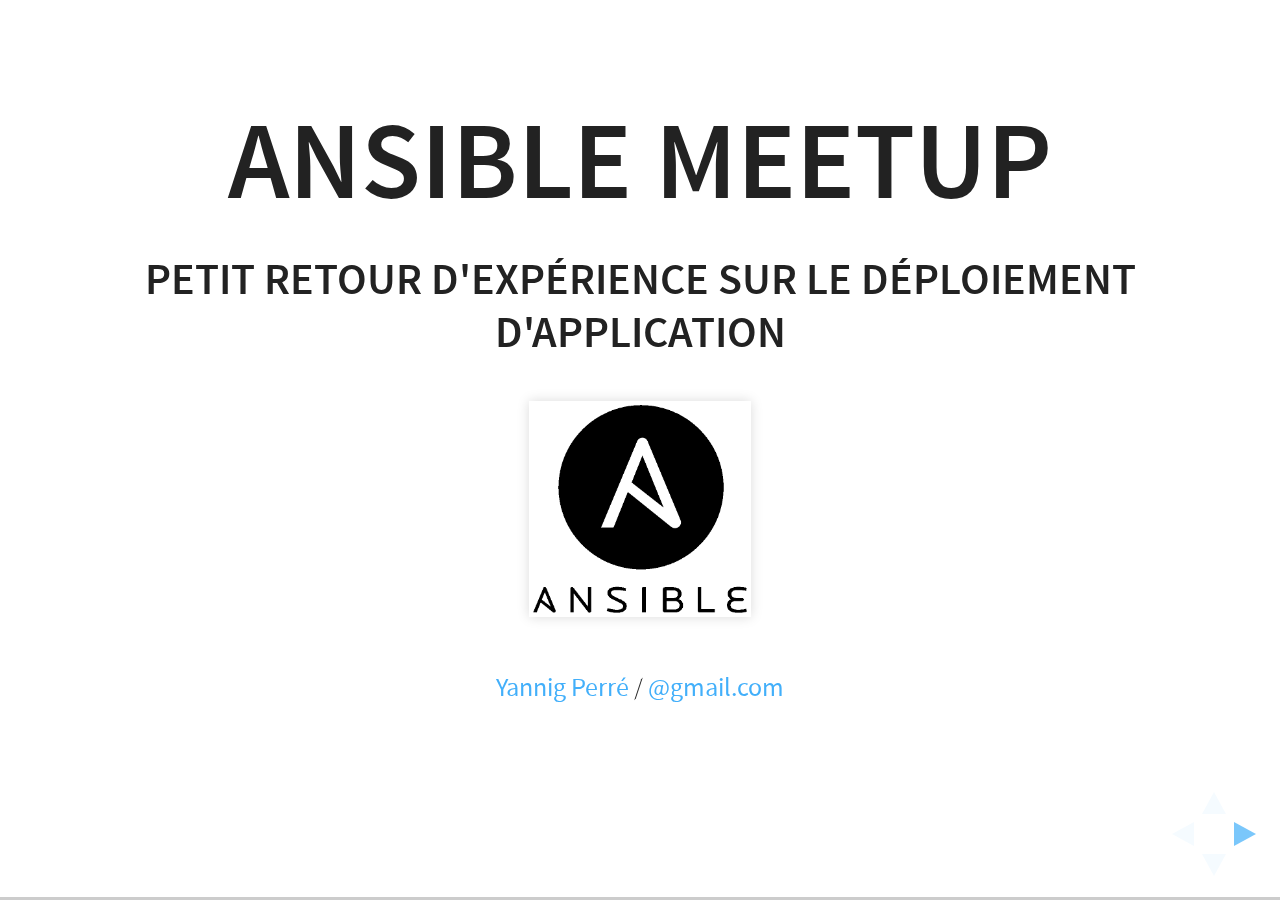
==== ansible-meetup-paris/index.html @ d23531e5 "Initial commit." ====
<!doctype html>
<html lang="en">

	<head>
		<meta charset="utf-8">

		<title>reveal.js - The HTML Presentation Framework</title>

		<meta name="description" content="A framework for easily creating beautiful presentations using HTML">
		<meta name="author" content="Hakim El Hattab">

		<meta name="apple-mobile-web-app-capable" content="yes" />
		<meta name="apple-mobile-web-app-status-bar-style" content="black-translucent" />

		<meta name="viewport" content="width=device-width, initial-scale=1.0, maximum-scale=1.0, user-scalable=no, minimal-ui">

		<link rel="stylesheet" href="css/reveal.css">
		<link rel="stylesheet" href="css/theme/black.css" id="theme">

		<!-- Code syntax highlighting -->
		<link rel="stylesheet" href="lib/css/zenburn.css">

		<!-- Printing and PDF exports -->
		<script>
			var link = document.createElement( 'link' );
			link.rel = 'stylesheet';
			link.type = 'text/css';
			link.href = window.location.search.match( /print-pdf/gi ) ? 'css/print/pdf.css' : 'css/print/paper.css';
			document.getElementsByTagName( 'head' )[0].appendChild( link );
		</script>

		<!--[if lt IE 9]>
		<script src="lib/js/html5shiv.js"></script>
		<![endif]-->
	</head>

	<body>

		<div class="reveal">

			<!-- Any section element inside of this container is displayed as a slide -->
			<div class="slides">
				<section data-background="#ffffff">
					<h1>Ansible Meetup</h1>
					<h4>Petit retour d'expérience sur le déploiement d'application</h4>
					<img src="images/logo_ansible.png" height="180" />
					<p>
						<small><a href="http://lesaventuresdeyannigdanslemondeit.blogspot.fr/">Yannig Perré</a> / <a href="https://twitter.com/YannigPerre">@gmail.com</a></small>
					</p>
				</section>

				<section>
					<h2>A propos de l'auteur</h2>
					<ul>
					<li>Administrateur système et Java</li>
					<li>Architecte applicatif/système</li>
					<li>Outils d’industrialisation :</li>
					<ul>
						<li>Template Wiki</li>
						<li>Scripts over SSH</li>
						<li>Maintenance usine à gaz over SSH</li>
					</ul>
						<li>Puppet et Ansible il y a quelques temps</li>
					</ul>
				</section>

				<section data-background="#dddddd">
					<h2>A propos de notre application</h2>
					<ul>
						<li>Serveur d'application Java - 3 tiers</li>
							<ul>
								<li>Répartition de charge et éléments statiques sur Apache</li>
								<li>Présentation à base de JSP</li>
								<li>Couche métier</li>
								<li>Stockage base Oracle</li>
							</ul>
						<li>Serveur de base de données Oracle</li>
						<li>Apache</li>
						<li>Divers (Streamserve, Batchs Java)</li>
					</ul>
				</section>
				
				<section>
					<h2>Méthodologie de déploiement</h2>
					<h4>Globalement à la main ...</h4>
					<ul>
						<li>Scripts d'installation :</li>
							<ul>
								<li>Domaine WebLogic</li>
								<li>Serveur Oracle</li>
								<li>Serveur Apache</li>
							</ul>
						<li>Document d'installation :</li>
							<ul>
								<li>Par composant (Apache, WebLogic, etc.)</li>
								<li>Description enchaînement des installations (Oracle puis WebLogic puis Apache)</li>
								<li>Configuration du logiciel (Ajout de certificat, modification utilisateur etc.)</li>
							</ul>
						</ul>
					</ul>
				</section>

				<section data-background="#4d7e65" data-background-transition="zoom">
					<h2>Globalement ...</h2>
					<ul>
						<li>Scripts différents d'un socle à un autre</li>
						<li>Beaucoup de copier-coller</li>
						<li>Pas de réentrance</li>
						<li>Et je ne parle pas du reste</li>
					</ul>
					<aside class="notes">
						Ne pas oublier de parler du gestionnaire de code source ainsi que du merveilleux partage windows.
					</aside>
				</section>

				<section>
					<h2>La reprise de tout ceci</h2>
					<ul>
						<li>La partie simple : passer sous SVN</li>
						<li>La partie un peu moins simple : l'industrialisation</li>
						<li>Dans un premier temps sous Puppet</li>
						<li>Suite à une présentation interne, étude Ansible vs Puppet</li>
					</ul>
					<aside class="notes">
						Globalement portage procédures existantes et suite à une présentation en interne, étude d'Ansible.<br/>
						Pourquoi Puppet ?
					</aside>
				</section>

				<section data-transition="slide" data-background="#b5533c" data-background-transition="zoom">
					<h2>Un mot sur Puppet</h2>
					<ul>
						<li>POC il y a quelques années pour un gros client</li>
						<li>Pros</li>
							<ul>
								<li>Très rapide !</li>
								<li>Magique ! (quand c'est au point ...)</li>
								<li>A la limite du rêve éveillé par rapport à l'existant</li>
							</ul>
						<li>Cons</li>
							<ul>
								<li>Installation de l'infra Puppet</li>
								<li>Déploiement des agents</li>
								<li>Déploiement à la demande = nouvel agent</li>
								<li>Des descriptions mais pas d'enchaînement</li>
							</ul>
					</ul>
					<aside class="notes">
						Contexte : Usine à gaz à base de SSH<br/>
						Infra puppet = master, dashboard, db, postgres, RAILS etc.<br/>
						Agent à la demande = mcollective
					</aside>
				</section>

				<section data-transition="slide" data-background="#b5533c" data-background-transition="zoom">
					<h2>Petite étude Ansible vs Puppet</h2>
					<ul>
						<li>Avantages de Puppet :</li>
							<ul>
								<li>Couverture très grande</li>
								<li>Langage super intéressant (descriptif)</li>
								<li>Exécution très rapide</li>
							</ul>
						<li>Avantages d'Ansible :</li>
							<ul>
								<li>Langage moins expressif mais beaucoup plus simple !</li>
								<li>Pas d'agent, pas d'infra</li>
								<li>Notion d'enchaînement très naturelle</li>
								<li>Sert pour n'importe quel type d'opération</li>
							</ul>
					</ul>
					<aside class="notes">
						Cette étude a été réalisé suite à une démonstration en interne
					</aside>
				</section>

				<section data-transition="slide" data-background="#b5533c" data-background-transition="zoom">
					<h2>Ansible vs Puppet, pour résumer :</h2>
					<ul>
						<li>Puppet a comme point fort :</li>
							<ul>
								<li>La gestion de l'infra/socle</li>
								<li>Il reste plus rapide</li>
							</ul>
						<li>Ansible pour ça part :
							<ul>
								<li>Beaucoup plus simple à déployer</li>
								<li>Notion d'enchaînement !</li>
								<li>Utilisable pour n'importe quoi :</li>
									<ul>
										<li>Déploiement d'applications</li>
										<li>Gestes d'exploitation</li>
									</ul>
							</ul>
					</ul>
					<aside class="notes">
						Plus rapide dans le cas d'un catalogue non modifié<br/>
						Plus simple à déployer : merci à Puppet pour sa couche SSL (certificat clients, serveurs)<br/>
						Export, import de base, calcul de stats
					</aside>
				</section>

				<section data-background="white">
					<h2>Architecture logiciel</h2>
					<img src="images/infra_globale.png" />
				</section>

				<section>
					<h2>Utilisation de Jenkins</h2>
					<ul>
						<li>Planification de job</li>
							<ul>
								<li>Opération sur les bases de données</li>
								<li>Calcul de stats Oracle</li>
							</ul>
						<li>Construction des packages</li>
						<li>Préparation livraisons</li>
						<li>Lancement intéractif</li>
							<ul>
								<li>Limite les bétises</li>
								<li>Permet de contrôler les accès</li>
								<li>Garde une trace des opérations</li>
							</ul>
					</ul>
				</section>

				<section>
					<h2>SVN pour garder une trace des changements</h2>
					<ul>
						<li>Jenkins récupére automatiquement le contenu du SVN</li>
						<li>Ansible est ensuite lancé avec cette copie</li>
					</ul>
				</section>

				<section>
					<h2>Travaux en cours</h2>
					<ul>
						<li>Utilisé pour nos déploiements chez un client</li>
						<li>Formation en cours d'une équipe en charge installation</li>
							<ul>
								<li>Gestes d'exploitation BDD</li>
								<li>MAJ plateforme Java</li>
								<li>Déploiement application</li>
							</ul>
						<li>Surveillance technique/applicative avec Naemon</li>
						<li>Mail de mise à disponibilité</li>
						<li>Tests fonctionnels</li>
					</ul>
				</section>

				<section>
					<h2>En attente d'Ansible v2</h2>
					<ul>
						<li>Quelques bugs qui trainent</li>
						<li>Ajout des blocks try/catch</li>
					</ul>
					<aside class="notes">
						Notamment le delegate_to en v1.9.
					</aside>
				</section>

			</div>

		</div>

		<script src="lib/js/head.min.js"></script>
		<script src="js/reveal.js"></script>

		<script>

			// Full list of configuration options available at:
			// https://github.com/hakimel/reveal.js#configuration
			Reveal.initialize({
				controls: true,
				progress: true,
				history: true,
				center: true,

				transition: 'convex', // none/fade/slide/convex/concave/zoom

				// Optional reveal.js plugins
				dependencies: [
					{ src: 'lib/js/classList.js', condition: function() { return !document.body.classList; } },
					{ src: 'plugin/markdown/marked.js', condition: function() { return !!document.querySelector( '[data-markdown]' ); } },
					{ src: 'plugin/markdown/markdown.js', condition: function() { return !!document.querySelector( '[data-markdown]' ); } },
					{ src: 'plugin/highlight/highlight.js', async: true, condition: function() { return !!document.querySelector( 'pre code' ); }, callback: function() { hljs.initHighlightingOnLoad(); } },
					{ src: 'plugin/zoom-js/zoom.js', async: true },
					{ src: 'plugin/notes/notes.js', async: true }
				]
			});

		</script>

	</body>
</html>
---- ansible-meetup-paris/css/reveal.css ----
/*!
 * reveal.js
 * http://lab.hakim.se/reveal-js
 * MIT licensed
 *
 * Copyright (C) 2015 Hakim El Hattab, http://hakim.se
 */
/*********************************************
 * RESET STYLES
 *********************************************/
html, body, .reveal div, .reveal span, .reveal applet, .reveal object, .reveal iframe, .reveal h1, .reveal h2, .reveal h3, .reveal h4, .reveal h5, .reveal h6, .reveal p, .reveal blockquote, .reveal pre, .reveal a, .reveal abbr, .reveal acronym, .reveal address, .reveal big, .reveal cite, .reveal code, .reveal del, .reveal dfn, .reveal em, .reveal img, .reveal ins, .reveal kbd, .reveal q, .reveal s, .reveal samp, .reveal small, .reveal strike, .reveal strong, .reveal sub, .reveal sup, .reveal tt, .reveal var, .reveal b, .reveal u, .reveal center, .reveal dl, .reveal dt, .reveal dd, .reveal ol, .reveal ul, .reveal li, .reveal fieldset, .reveal form, .reveal label, .reveal legend, .reveal table, .reveal caption, .reveal tbody, .reveal tfoot, .reveal thead, .reveal tr, .reveal th, .reveal td, .reveal article, .reveal aside, .reveal canvas, .reveal details, .reveal embed, .reveal figure, .reveal figcaption, .reveal footer, .reveal header, .reveal hgroup, .reveal menu, .reveal nav, .reveal output, .reveal ruby, .reveal section, .reveal summary, .reveal time, .reveal mark, .reveal audio, video {
  margin: 0;
  padding: 0;
  border: 0;
  font-size: 100%;
  font: inherit;
  vertical-align: baseline; }

.reveal article, .reveal aside, .reveal details, .reveal figcaption, .reveal figure, .reveal footer, .reveal header, .reveal hgroup, .reveal menu, .reveal nav, .reveal section {
  display: block; }

/*********************************************
 * GLOBAL STYLES
 *********************************************/
html, body {
  width: 100%;
  height: 100%;
  overflow: hidden; }

body {
  position: relative;
  line-height: 1;
  background-color: #fff;
  color: #000; }

/*********************************************
 * VIEW FRAGMENTS
 *********************************************/
.reveal .slides section .fragment {
  opacity: 0;
  visibility: hidden;
  -webkit-transition: all 0.2s ease;
          transition: all 0.2s ease; }
  .reveal .slides section .fragment.visible {
    opacity: 1;
    visibility: visible; }

.reveal .slides section .fragment.grow {
  opacity: 1;
  visibility: visible; }
  .reveal .slides section .fragment.grow.visible {
    -webkit-transform: scale(1.3);
        -ms-transform: scale(1.3);
            transform: scale(1.3); }

.reveal .slides section .fragment.shrink {
  opacity: 1;
  visibility: visible; }
  .reveal .slides section .fragment.shrink.visible {
    -webkit-transform: scale(0.7);
        -ms-transform: scale(0.7);
            transform: scale(0.7); }

.reveal .slides section .fragment.zoom-in {
  -webkit-transform: scale(0.1);
      -ms-transform: scale(0.1);
          transform: scale(0.1); }
  .reveal .slides section .fragment.zoom-in.visible {
    -webkit-transform: none;
        -ms-transform: none;
            transform: none; }

.reveal .slides section .fragment.fade-out {
  opacity: 1;
  visibility: visible; }
  .reveal .slides section .fragment.fade-out.visible {
    opacity: 0;
    visibility: hidden; }

.reveal .slides section .fragment.semi-fade-out {
  opacity: 1;
  visibility: visible; }
  .reveal .slides section .fragment.semi-fade-out.visible {
    opacity: 0.5;
    visibility: visible; }

.reveal .slides section .fragment.strike {
  opacity: 1; }
  .reveal .slides section .fragment.strike.visible {
    text-decoration: line-through; }

.reveal .slides section .fragment.current-visible {
  opacity: 0;
  visibility: hidden; }
  .reveal .slides section .fragment.current-visible.current-fragment {
    opacity: 1;
    visibility: visible; }

.reveal .slides section .fragment.highlight-red, .reveal .slides section .fragment.highlight-current-red, .reveal .slides section .fragment.highlight-green, .reveal .slides section .fragment.highlight-current-green, .reveal .slides section .fragment.highlight-blue, .reveal .slides section .fragment.highlight-current-blue {
  opacity: 1;
  visibility: visible; }

.reveal .slides section .fragment.highlight-red.visible {
  color: #ff2c2d; }

.reveal .slides section .fragment.highlight-green.visible {
  color: #17ff2e; }

.reveal .slides section .fragment.highlight-blue.visible {
  color: #1b91ff; }

.reveal .slides section .fragment.highlight-current-red.current-fragment {
  color: #ff2c2d; }

.reveal .slides section .fragment.highlight-current-green.current-fragment {
  color: #17ff2e; }

.reveal .slides section .fragment.highlight-current-blue.current-fragment {
  color: #1b91ff; }

/*********************************************
 * DEFAULT ELEMENT STYLES
 *********************************************/
/* Fixes issue in Chrome where italic fonts did not appear when printing to PDF */
.reveal:after {
  content: '';
  font-style: italic; }

.reveal iframe {
  z-index: 1; }

/** Prevents layering issues in certain browser/transition combinations */
.reveal a {
  position: relative; }

.reveal .stretch {
  max-width: none;
  max-height: none; }

.reveal pre.stretch code {
  height: 100%;
  max-height: 100%;
  -moz-box-sizing: border-box;
       box-sizing: border-box; }

/*********************************************
 * CONTROLS
 *********************************************/
.reveal .controls {
  display: none;
  position: fixed;
  width: 110px;
  height: 110px;
  z-index: 30;
  right: 10px;
  bottom: 10px;
  -webkit-user-select: none; }

.reveal .controls div {
  position: absolute;
  opacity: 0.05;
  width: 0;
  height: 0;
  border: 12px solid transparent;
  -webkit-transform: scale(0.9999);
      -ms-transform: scale(0.9999);
          transform: scale(0.9999);
  -webkit-transition: all 0.2s ease;
          transition: all 0.2s ease;
  -webkit-tap-highlight-color: rgba(0, 0, 0, 0); }

.reveal .controls div.enabled {
  opacity: 0.7;
  cursor: pointer; }

.reveal .controls div.enabled:active {
  margin-top: 1px; }

.reveal .controls div.navigate-left {
  top: 42px;
  border-right-width: 22px;
  border-right-color: #000; }

.reveal .controls div.navigate-left.fragmented {
  opacity: 0.3; }

.reveal .controls div.navigate-right {
  left: 74px;
  top: 42px;
  border-left-width: 22px;
  border-left-color: #000; }

.reveal .controls div.navigate-right.fragmented {
  opacity: 0.3; }

.reveal .controls div.navigate-up {
  left: 42px;
  border-bottom-width: 22px;
  border-bottom-color: #000; }

.reveal .controls div.navigate-up.fragmented {
  opacity: 0.3; }

.reveal .controls div.navigate-down {
  left: 42px;
  top: 74px;
  border-top-width: 22px;
  border-top-color: #000; }

.reveal .controls div.navigate-down.fragmented {
  opacity: 0.3; }

/*********************************************
 * PROGRESS BAR
 *********************************************/
.reveal .progress {
  position: fixed;
  display: none;
  height: 3px;
  width: 100%;
  bottom: 0;
  left: 0;
  z-index: 10;
  background-color: rgba(0, 0, 0, 0.2); }

.reveal .progress:after {
  content: '';
  display: block;
  position: absolute;
  height: 20px;
  width: 100%;
  top: -20px; }

.reveal .progress span {
  display: block;
  height: 100%;
  width: 0px;
  background-color: #000;
  -webkit-transition: width 800ms cubic-bezier(0.26, 0.86, 0.44, 0.985);
          transition: width 800ms cubic-bezier(0.26, 0.86, 0.44, 0.985); }

/*********************************************
 * SLIDE NUMBER
 *********************************************/
.reveal .slide-number {
  position: fixed;
  display: block;
  right: 15px;
  bottom: 15px;
  opacity: 0.5;
  z-index: 31;
  font-size: 12px; }

/*********************************************
 * SLIDES
 *********************************************/
.reveal {
  position: relative;
  width: 100%;
  height: 100%;
  overflow: hidden;
  -ms-touch-action: none;
      touch-action: none; }

.reveal .slides {
  position: absolute;
  width: 100%;
  height: 100%;
  top: 0;
  right: 0;
  bottom: 0;
  left: 0;
  margin: auto;
  overflow: visible;
  z-index: 1;
  text-align: center;
  -webkit-perspective: 600px;
          perspective: 600px;
  -webkit-perspective-origin: 50% 40%;
          perspective-origin: 50% 40%; }

.reveal .slides > section {
  -ms-perspective: 600px; }

.reveal .slides > section, .reveal .slides > section > section {
  display: none;
  position: absolute;
  width: 100%;
  padding: 20px 0px;
  z-index: 10;
  -webkit-transform-style: preserve-3d;
          transform-style: preserve-3d;
  -webkit-transition: -webkit-transform-origin 800ms cubic-bezier(0.26, 0.86, 0.44, 0.985), -webkit-transform 800ms cubic-bezier(0.26, 0.86, 0.44, 0.985), visibility 800ms cubic-bezier(0.26, 0.86, 0.44, 0.985), opacity 800ms cubic-bezier(0.26, 0.86, 0.44, 0.985);
          transition: -ms-transform-origin 800ms cubic-bezier(0.26, 0.86, 0.44, 0.985), transform 800ms cubic-bezier(0.26, 0.86, 0.44, 0.985), visibility 800ms cubic-bezier(0.26, 0.86, 0.44, 0.985), opacity 800ms cubic-bezier(0.26, 0.86, 0.44, 0.985);
          transition: transform-origin 800ms cubic-bezier(0.26, 0.86, 0.44, 0.985), transform 800ms cubic-bezier(0.26, 0.86, 0.44, 0.985), visibility 800ms cubic-bezier(0.26, 0.86, 0.44, 0.985), opacity 800ms cubic-bezier(0.26, 0.86, 0.44, 0.985); }

/* Global transition speed settings */
.reveal[data-transition-speed="fast"] .slides section {
  -webkit-transition-duration: 400ms;
          transition-duration: 400ms; }

.reveal[data-transition-speed="slow"] .slides section {
  -webkit-transition-duration: 1200ms;
          transition-duration: 1200ms; }

/* Slide-specific transition speed overrides */
.reveal .slides section[data-transition-speed="fast"] {
  -webkit-transition-duration: 400ms;
          transition-duration: 400ms; }

.reveal .slides section[data-transition-speed="slow"] {
  -webkit-transition-duration: 1200ms;
          transition-duration: 1200ms; }

.reveal .slides > section.stack {
  padding-top: 0;
  padding-bottom: 0; }

.reveal .slides > section.present, .reveal .slides > section > section.present {
  display: block;
  z-index: 11;
  opacity: 1; }

.reveal.center, .reveal.center .slides, .reveal.center .slides section {
  min-height: 0 !important; }

/* Don't allow interaction with invisible slides */
.reveal .slides > section.future, .reveal .slides > section > section.future, .reveal .slides > section.past, .reveal .slides > section > section.past {
  pointer-events: none; }

.reveal.overview .slides > section, .reveal.overview .slides > section > section {
  pointer-events: auto; }

.reveal .slides > section.past, .reveal .slides > section.future, .reveal .slides > section > section.past, .reveal .slides > section > section.future {
  opacity: 0; }

/*********************************************
 * Mixins for readability of transitions
 *********************************************/
/*********************************************
 * SLIDE TRANSITION
 * Aliased 'linear' for backwards compatibility
 *********************************************/
.reveal.slide section {
  -webkit-backface-visibility: hidden;
          backface-visibility: hidden; }

.reveal .slides > section[data-transition=slide].past, .reveal .slides > section[data-transition~=slide-out].past, .reveal.slide .slides > section:not([data-transition]).past {
  -webkit-transform: translate(-150%, 0);
      -ms-transform: translate(-150%, 0);
          transform: translate(-150%, 0); }

.reveal .slides > section[data-transition=slide].future, .reveal .slides > section[data-transition~=slide-in].future, .reveal.slide .slides > section:not([data-transition]).future {
  -webkit-transform: translate(150%, 0);
      -ms-transform: translate(150%, 0);
          transform: translate(150%, 0); }

.reveal .slides > section > section[data-transition=slide].past, .reveal .slides > section > section[data-transition~=slide-out].past, .reveal.slide .slides > section > section:not([data-transition]).past {
  -webkit-transform: translate(0, -150%);
      -ms-transform: translate(0, -150%);
          transform: translate(0, -150%); }

.reveal .slides > section > section[data-transition=slide].future, .reveal .slides > section > section[data-transition~=slide-in].future, .reveal.slide .slides > section > section:not([data-transition]).future {
  -webkit-transform: translate(0, 150%);
      -ms-transform: translate(0, 150%);
          transform: translate(0, 150%); }

.reveal.linear section {
  -webkit-backface-visibility: hidden;
          backface-visibility: hidden; }

.reveal .slides > section[data-transition=linear].past, .reveal .slides > section[data-transition~=linear-out].past, .reveal.linear .slides > section:not([data-transition]).past {
  -webkit-transform: translate(-150%, 0);
      -ms-transform: translate(-150%, 0);
          transform: translate(-150%, 0); }

.reveal .slides > section[data-transition=linear].future, .reveal .slides > section[data-transition~=linear-in].future, .reveal.linear .slides > section:not([data-transition]).future {
  -webkit-transform: translate(150%, 0);
      -ms-transform: translate(150%, 0);
          transform: translate(150%, 0); }

.reveal .slides > section > section[data-transition=linear].past, .reveal .slides > section > section[data-transition~=linear-out].past, .reveal.linear .slides > section > section:not([data-transition]).past {
  -webkit-transform: translate(0, -150%);
      -ms-transform: translate(0, -150%);
          transform: translate(0, -150%); }

.reveal .slides > section > section[data-transition=linear].future, .reveal .slides > section > section[data-transition~=linear-in].future, .reveal.linear .slides > section > section:not([data-transition]).future {
  -webkit-transform: translate(0, 150%);
      -ms-transform: translate(0, 150%);
          transform: translate(0, 150%); }

/*********************************************
 * CONVEX TRANSITION
 * Aliased 'default' for backwards compatibility
 *********************************************/
.reveal .slides > section[data-transition=default].past, .reveal .slides > section[data-transition~=default-out].past, .reveal.default .slides > section:not([data-transition]).past {
  -webkit-transform: translate3d(-100%, 0, 0) rotateY(-90deg) translate3d(-100%, 0, 0);
          transform: translate3d(-100%, 0, 0) rotateY(-90deg) translate3d(-100%, 0, 0); }

.reveal .slides > section[data-transition=default].future, .reveal .slides > section[data-transition~=default-in].future, .reveal.default .slides > section:not([data-transition]).future {
  -webkit-transform: translate3d(100%, 0, 0) rotateY(90deg) translate3d(100%, 0, 0);
          transform: translate3d(100%, 0, 0) rotateY(90deg) translate3d(100%, 0, 0); }

.reveal .slides > section > section[data-transition=default].past, .reveal .slides > section > section[data-transition~=default-out].past, .reveal.default .slides > section > section:not([data-transition]).past {
  -webkit-transform: translate3d(0, -300px, 0) rotateX(70deg) translate3d(0, -300px, 0);
          transform: translate3d(0, -300px, 0) rotateX(70deg) translate3d(0, -300px, 0); }

.reveal .slides > section > section[data-transition=default].future, .reveal .slides > section > section[data-transition~=default-in].future, .reveal.default .slides > section > section:not([data-transition]).future {
  -webkit-transform: translate3d(0, 300px, 0) rotateX(-70deg) translate3d(0, 300px, 0);
          transform: translate3d(0, 300px, 0) rotateX(-70deg) translate3d(0, 300px, 0); }

.reveal .slides > section[data-transition=convex].past, .reveal .slides > section[data-transition~=convex-out].past, .reveal.convex .slides > section:not([data-transition]).past {
  -webkit-transform: translate3d(-100%, 0, 0) rotateY(-90deg) translate3d(-100%, 0, 0);
          transform: translate3d(-100%, 0, 0) rotateY(-90deg) translate3d(-100%, 0, 0); }

.reveal .slides > section[data-transition=convex].future, .reveal .slides > section[data-transition~=convex-in].future, .reveal.convex .slides > section:not([data-transition]).future {
  -webkit-transform: translate3d(100%, 0, 0) rotateY(90deg) translate3d(100%, 0, 0);
          transform: translate3d(100%, 0, 0) rotateY(90deg) translate3d(100%, 0, 0); }

.reveal .slides > section > section[data-transition=convex].past, .reveal .slides > section > section[data-transition~=convex-out].past, .reveal.convex .slides > section > section:not([data-transition]).past {
  -webkit-transform: translate3d(0, -300px, 0) rotateX(70deg) translate3d(0, -300px, 0);
          transform: translate3d(0, -300px, 0) rotateX(70deg) translate3d(0, -300px, 0); }

.reveal .slides > section > section[data-transition=convex].future, .reveal .slides > section > section[data-transition~=convex-in].future, .reveal.convex .slides > section > section:not([data-transition]).future {
  -webkit-transform: translate3d(0, 300px, 0) rotateX(-70deg) translate3d(0, 300px, 0);
          transform: translate3d(0, 300px, 0) rotateX(-70deg) translate3d(0, 300px, 0); }

/*********************************************
 * CONCAVE TRANSITION
 *********************************************/
.reveal .slides > section[data-transition=concave].past, .reveal .slides > section[data-transition~=concave-out].past, .reveal.concave .slides > section:not([data-transition]).past {
  -webkit-transform: translate3d(-100%, 0, 0) rotateY(90deg) translate3d(-100%, 0, 0);
          transform: translate3d(-100%, 0, 0) rotateY(90deg) translate3d(-100%, 0, 0); }

.reveal .slides > section[data-transition=concave].future, .reveal .slides > section[data-transition~=concave-in].future, .reveal.concave .slides > section:not([data-transition]).future {
  -webkit-transform: translate3d(100%, 0, 0) rotateY(-90deg) translate3d(100%, 0, 0);
          transform: translate3d(100%, 0, 0) rotateY(-90deg) translate3d(100%, 0, 0); }

.reveal .slides > section > section[data-transition=concave].past, .reveal .slides > section > section[data-transition~=concave-out].past, .reveal.concave .slides > section > section:not([data-transition]).past {
  -webkit-transform: translate3d(0, -80%, 0) rotateX(-70deg) translate3d(0, -80%, 0);
          transform: translate3d(0, -80%, 0) rotateX(-70deg) translate3d(0, -80%, 0); }

.reveal .slides > section > section[data-transition=concave].future, .reveal .slides > section > section[data-transition~=concave-in].future, .reveal.concave .slides > section > section:not([data-transition]).future {
  -webkit-transform: translate3d(0, 80%, 0) rotateX(70deg) translate3d(0, 80%, 0);
          transform: translate3d(0, 80%, 0) rotateX(70deg) translate3d(0, 80%, 0); }

/*********************************************
 * ZOOM TRANSITION
 *********************************************/
.reveal .slides > section[data-transition=zoom], .reveal.zoom .slides > section:not([data-transition]) {
  -webkit-transition-timing-function: ease;
          transition-timing-function: ease; }

.reveal .slides > section[data-transition=zoom].past, .reveal .slides > section[data-transition~=zoom-out].past, .reveal.zoom .slides > section:not([data-transition]).past {
  visibility: hidden;
  -webkit-transform: scale(16);
      -ms-transform: scale(16);
          transform: scale(16); }

.reveal .slides > section[data-transition=zoom].future, .reveal .slides > section[data-transition~=zoom-in].future, .reveal.zoom .slides > section:not([data-transition]).future {
  visibility: hidden;
  -webkit-transform: scale(0.2);
      -ms-transform: scale(0.2);
          transform: scale(0.2); }

.reveal .slides > section > section[data-transition=zoom].past, .reveal .slides > section > section[data-transition~=zoom-out].past, .reveal.zoom .slides > section > section:not([data-transition]).past {
  -webkit-transform: translate(0, -150%);
      -ms-transform: translate(0, -150%);
          transform: translate(0, -150%); }

.reveal .slides > section > section[data-transition=zoom].future, .reveal .slides > section > section[data-transition~=zoom-in].future, .reveal.zoom .slides > section > section:not([data-transition]).future {
  -webkit-transform: translate(0, 150%);
      -ms-transform: translate(0, 150%);
          transform: translate(0, 150%); }

/*********************************************
 * CUBE TRANSITION
 *********************************************/
.reveal.cube .slides {
  -webkit-perspective: 1300px;
          perspective: 1300px; }

.reveal.cube .slides section {
  padding: 30px;
  min-height: 700px;
  -webkit-backface-visibility: hidden;
          backface-visibility: hidden;
  -moz-box-sizing: border-box;
       box-sizing: border-box; }

.reveal.center.cube .slides section {
  min-height: 0; }

.reveal.cube .slides section:not(.stack):before {
  content: '';
  position: absolute;
  display: block;
  width: 100%;
  height: 100%;
  left: 0;
  top: 0;
  background: rgba(0, 0, 0, 0.1);
  border-radius: 4px;
  -webkit-transform: translateZ(-20px);
          transform: translateZ(-20px); }

.reveal.cube .slides section:not(.stack):after {
  content: '';
  position: absolute;
  display: block;
  width: 90%;
  height: 30px;
  left: 5%;
  bottom: 0;
  background: none;
  z-index: 1;
  border-radius: 4px;
  box-shadow: 0px 95px 25px rgba(0, 0, 0, 0.2);
  -webkit-transform: translateZ(-90px) rotateX(65deg);
          transform: translateZ(-90px) rotateX(65deg); }

.reveal.cube .slides > section.stack {
  padding: 0;
  background: none; }

.reveal.cube .slides > section.past {
  -webkit-transform-origin: 100% 0%;
      -ms-transform-origin: 100% 0%;
          transform-origin: 100% 0%;
  -webkit-transform: translate3d(-100%, 0, 0) rotateY(-90deg);
          transform: translate3d(-100%, 0, 0) rotateY(-90deg); }

.reveal.cube .slides > section.future {
  -webkit-transform-origin: 0% 0%;
      -ms-transform-origin: 0% 0%;
          transform-origin: 0% 0%;
  -webkit-transform: translate3d(100%, 0, 0) rotateY(90deg);
          transform: translate3d(100%, 0, 0) rotateY(90deg); }

.reveal.cube .slides > section > section.past {
  -webkit-transform-origin: 0% 100%;
      -ms-transform-origin: 0% 100%;
          transform-origin: 0% 100%;
  -webkit-transform: translate3d(0, -100%, 0) rotateX(90deg);
          transform: translate3d(0, -100%, 0) rotateX(90deg); }

.reveal.cube .slides > section > section.future {
  -webkit-transform-origin: 0% 0%;
      -ms-transform-origin: 0% 0%;
          transform-origin: 0% 0%;
  -webkit-transform: translate3d(0, 100%, 0) rotateX(-90deg);
          transform: translate3d(0, 100%, 0) rotateX(-90deg); }

/*********************************************
 * PAGE TRANSITION
 *********************************************/
.reveal.page .slides {
  -webkit-perspective-origin: 0% 50%;
          perspective-origin: 0% 50%;
  -webkit-perspective: 3000px;
          perspective: 3000px; }

.reveal.page .slides section {
  padding: 30px;
  min-height: 700px;
  -moz-box-sizing: border-box;
       box-sizing: border-box; }

.reveal.page .slides section.past {
  z-index: 12; }

.reveal.page .slides section:not(.stack):before {
  content: '';
  position: absolute;
  display: block;
  width: 100%;
  height: 100%;
  left: 0;
  top: 0;
  background: rgba(0, 0, 0, 0.1);
  -webkit-transform: translateZ(-20px);
          transform: translateZ(-20px); }

.reveal.page .slides section:not(.stack):after {
  content: '';
  position: absolute;
  display: block;
  width: 90%;
  height: 30px;
  left: 5%;
  bottom: 0;
  background: none;
  z-index: 1;
  border-radius: 4px;
  box-shadow: 0px 95px 25px rgba(0, 0, 0, 0.2);
  -webkit-transform: translateZ(-90px) rotateX(65deg); }

.reveal.page .slides > section.stack {
  padding: 0;
  background: none; }

.reveal.page .slides > section.past {
  -webkit-transform-origin: 0% 0%;
      -ms-transform-origin: 0% 0%;
          transform-origin: 0% 0%;
  -webkit-transform: translate3d(-40%, 0, 0) rotateY(-80deg);
          transform: translate3d(-40%, 0, 0) rotateY(-80deg); }

.reveal.page .slides > section.future {
  -webkit-transform-origin: 100% 0%;
      -ms-transform-origin: 100% 0%;
          transform-origin: 100% 0%;
  -webkit-transform: translate3d(0, 0, 0);
          transform: translate3d(0, 0, 0); }

.reveal.page .slides > section > section.past {
  -webkit-transform-origin: 0% 0%;
      -ms-transform-origin: 0% 0%;
          transform-origin: 0% 0%;
  -webkit-transform: translate3d(0, -40%, 0) rotateX(80deg);
          transform: translate3d(0, -40%, 0) rotateX(80deg); }

.reveal.page .slides > section > section.future {
  -webkit-transform-origin: 0% 100%;
      -ms-transform-origin: 0% 100%;
          transform-origin: 0% 100%;
  -webkit-transform: translate3d(0, 0, 0);
          transform: translate3d(0, 0, 0); }

/*********************************************
 * FADE TRANSITION
 *********************************************/
.reveal .slides section[data-transition=fade], .reveal.fade .slides section:not([data-transition]), .reveal.fade .slides > section > section:not([data-transition]) {
  -webkit-transform: none;
      -ms-transform: none;
          transform: none;
  -webkit-transition: opacity 0.5s;
          transition: opacity 0.5s; }

.reveal.fade.overview .slides section, .reveal.fade.overview .slides > section > section {
  -webkit-transition: none;
          transition: none; }

/*********************************************
 * NO TRANSITION
 *********************************************/
.reveal .slides > section[data-transition=none], .reveal.none .slides > section:not([data-transition]) {
  -webkit-transform: none;
      -ms-transform: none;
          transform: none;
  -webkit-transition: none;
          transition: none; }

/*********************************************
 * PAUSED MODE
 *********************************************/
.reveal .pause-overlay {
  position: absolute;
  top: 0;
  left: 0;
  width: 100%;
  height: 100%;
  background: black;
  visibility: hidden;
  opacity: 0;
  z-index: 100;
  -webkit-transition: all 1s ease;
          transition: all 1s ease; }

.reveal.paused .pause-overlay {
  visibility: visible;
  opacity: 1; }

/*********************************************
 * FALLBACK
 *********************************************/
.no-transforms {
  overflow-y: auto; }

.no-transforms .reveal .slides {
  position: relative;
  width: 80%;
  height: auto !important;
  top: 0;
  left: 50%;
  margin: 0;
  text-align: center; }

.no-transforms .reveal .controls, .no-transforms .reveal .progress {
  display: none !important; }

.no-transforms .reveal .slides section {
  display: block !important;
  opacity: 1 !important;
  position: relative !important;
  height: auto;
  min-height: 0;
  top: 0;
  left: -50%;
  margin: 70px 0;
  -webkit-transform: none;
      -ms-transform: none;
          transform: none; }

.no-transforms .reveal .slides section section {
  left: 0; }

.reveal .no-transition, .reveal .no-transition * {
  -webkit-transition: none !important;
          transition: none !important; }

/*********************************************
 * PER-SLIDE BACKGROUNDS
 *********************************************/
.reveal .backgrounds {
  position: absolute;
  width: 100%;
  height: 100%;
  top: 0;
  left: 0;
  -webkit-perspective: 600px;
          perspective: 600px; }

.reveal .slide-background {
  display: none;
  position: absolute;
  width: 100%;
  height: 100%;
  opacity: 0;
  visibility: hidden;
  background-color: rgba(0, 0, 0, 0);
  background-position: 50% 50%;
  background-repeat: no-repeat;
  background-size: cover;
  -webkit-transition: all 800ms cubic-bezier(0.26, 0.86, 0.44, 0.985);
          transition: all 800ms cubic-bezier(0.26, 0.86, 0.44, 0.985); }

.reveal .slide-background.stack {
  display: block; }

.reveal .slide-background.present {
  opacity: 1;
  visibility: visible; }

.print-pdf .reveal .slide-background {
  opacity: 1 !important;
  visibility: visible !important; }

/* Video backgrounds */
.reveal .slide-background video {
  position: absolute;
  width: 100%;
  height: 100%;
  max-width: none;
  max-height: none;
  top: 0;
  left: 0; }

/* Immediate transition style */
.reveal[data-background-transition=none] > .backgrounds .slide-background, .reveal > .backgrounds .slide-background[data-background-transition=none] {
  -webkit-transition: none;
          transition: none; }

/* Slide */
.reveal[data-background-transition=slide] > .backgrounds .slide-background, .reveal > .backgrounds .slide-background[data-background-transition=slide] {
  opacity: 1;
  -webkit-backface-visibility: hidden;
          backface-visibility: hidden; }

.reveal[data-background-transition=slide] > .backgrounds .slide-background.past, .reveal > .backgrounds .slide-background.past[data-background-transition=slide] {
  -webkit-transform: translate(-100%, 0);
      -ms-transform: translate(-100%, 0);
          transform: translate(-100%, 0); }

.reveal[data-background-transition=slide] > .backgrounds .slide-background.future, .reveal > .backgrounds .slide-background.future[data-background-transition=slide] {
  -webkit-transform: translate(100%, 0);
      -ms-transform: translate(100%, 0);
          transform: translate(100%, 0); }

.reveal[data-background-transition=slide] > .backgrounds .slide-background > .slide-background.past, .reveal > .backgrounds .slide-background > .slide-background.past[data-background-transition=slide] {
  -webkit-transform: translate(0, -100%);
      -ms-transform: translate(0, -100%);
          transform: translate(0, -100%); }

.reveal[data-background-transition=slide] > .backgrounds .slide-background > .slide-background.future, .reveal > .backgrounds .slide-background > .slide-background.future[data-background-transition=slide] {
  -webkit-transform: translate(0, 100%);
      -ms-transform: translate(0, 100%);
          transform: translate(0, 100%); }

/* Convex */
.reveal[data-background-transition=convex] > .backgrounds .slide-background.past, .reveal > .backgrounds .slide-background.past[data-background-transition=convex] {
  opacity: 0;
  -webkit-transform: translate3d(-100%, 0, 0) rotateY(-90deg) translate3d(-100%, 0, 0);
          transform: translate3d(-100%, 0, 0) rotateY(-90deg) translate3d(-100%, 0, 0); }

.reveal[data-background-transition=convex] > .backgrounds .slide-background.future, .reveal > .backgrounds .slide-background.future[data-background-transition=convex] {
  opacity: 0;
  -webkit-transform: translate3d(100%, 0, 0) rotateY(90deg) translate3d(100%, 0, 0);
          transform: translate3d(100%, 0, 0) rotateY(90deg) translate3d(100%, 0, 0); }

.reveal[data-background-transition=convex] > .backgrounds .slide-background > .slide-background.past, .reveal > .backgrounds .slide-background > .slide-background.past[data-background-transition=convex] {
  opacity: 0;
  -webkit-transform: translate3d(0, -100%, 0) rotateX(90deg) translate3d(0, -100%, 0);
          transform: translate3d(0, -100%, 0) rotateX(90deg) translate3d(0, -100%, 0); }

.reveal[data-background-transition=convex] > .backgrounds .slide-background > .slide-background.future, .reveal > .backgrounds .slide-background > .slide-background.future[data-background-transition=convex] {
  opacity: 0;
  -webkit-transform: translate3d(0, 100%, 0) rotateX(-90deg) translate3d(0, 100%, 0);
          transform: translate3d(0, 100%, 0) rotateX(-90deg) translate3d(0, 100%, 0); }

/* Concave */
.reveal[data-background-transition=concave] > .backgrounds .slide-background.past, .reveal > .backgrounds .slide-background.past[data-background-transition=concave] {
  opacity: 0;
  -webkit-transform: translate3d(-100%, 0, 0) rotateY(90deg) translate3d(-100%, 0, 0);
          transform: translate3d(-100%, 0, 0) rotateY(90deg) translate3d(-100%, 0, 0); }

.reveal[data-background-transition=concave] > .backgrounds .slide-background.future, .reveal > .backgrounds .slide-background.future[data-background-transition=concave] {
  opacity: 0;
  -webkit-transform: translate3d(100%, 0, 0) rotateY(-90deg) translate3d(100%, 0, 0);
          transform: translate3d(100%, 0, 0) rotateY(-90deg) translate3d(100%, 0, 0); }

.reveal[data-background-transition=concave] > .backgrounds .slide-background > .slide-background.past, .reveal > .backgrounds .slide-background > .slide-background.past[data-background-transition=concave] {
  opacity: 0;
  -webkit-transform: translate3d(0, -100%, 0) rotateX(-90deg) translate3d(0, -100%, 0);
          transform: translate3d(0, -100%, 0) rotateX(-90deg) translate3d(0, -100%, 0); }

.reveal[data-background-transition=concave] > .backgrounds .slide-background > .slide-background.future, .reveal > .backgrounds .slide-background > .slide-background.future[data-background-transition=concave] {
  opacity: 0;
  -webkit-transform: translate3d(0, 100%, 0) rotateX(90deg) translate3d(0, 100%, 0);
          transform: translate3d(0, 100%, 0) rotateX(90deg) translate3d(0, 100%, 0); }

/* Zoom */
.reveal[data-background-transition=zoom] > .backgrounds .slide-background, .reveal > .backgrounds .slide-background[data-background-transition=zoom] {
  -webkit-transition-timing-function: ease;
          transition-timing-function: ease; }

.reveal[data-background-transition=zoom] > .backgrounds .slide-background.past, .reveal > .backgrounds .slide-background.past[data-background-transition=zoom] {
  opacity: 0;
  visibility: hidden;
  -webkit-transform: scale(16);
      -ms-transform: scale(16);
          transform: scale(16); }

.reveal[data-background-transition=zoom] > .backgrounds .slide-background.future, .reveal > .backgrounds .slide-background.future[data-background-transition=zoom] {
  opacity: 0;
  visibility: hidden;
  -webkit-transform: scale(0.2);
      -ms-transform: scale(0.2);
          transform: scale(0.2); }

.reveal[data-background-transition=zoom] > .backgrounds .slide-background > .slide-background.past, .reveal > .backgrounds .slide-background > .slide-background.past[data-background-transition=zoom] {
  opacity: 0;
  visibility: hidden;
  -webkit-transform: scale(16);
      -ms-transform: scale(16);
          transform: scale(16); }

.reveal[data-background-transition=zoom] > .backgrounds .slide-background > .slide-background.future, .reveal > .backgrounds .slide-background > .slide-background.future[data-background-transition=zoom] {
  opacity: 0;
  visibility: hidden;
  -webkit-transform: scale(0.2);
      -ms-transform: scale(0.2);
          transform: scale(0.2); }

/* Global transition speed settings */
.reveal[data-transition-speed="fast"] > .backgrounds .slide-background {
  -webkit-transition-duration: 400ms;
          transition-duration: 400ms; }

.reveal[data-transition-speed="slow"] > .backgrounds .slide-background {
  -webkit-transition-duration: 1200ms;
          transition-duration: 1200ms; }

/*********************************************
 * OVERVIEW
 *********************************************/
.reveal.overview {
  -webkit-perspective-origin: 50% 50%;
          perspective-origin: 50% 50%;
  -webkit-perspective: 700px;
          perspective: 700px; }
  .reveal.overview .slides section {
    height: 700px;
    opacity: 1 !important;
    overflow: hidden;
    visibility: visible !important;
    cursor: pointer;
    -moz-box-sizing: border-box;
         box-sizing: border-box; }
  .reveal.overview .slides section:hover, .reveal.overview .slides section.present {
    outline: 10px solid rgba(150, 150, 150, 0.4);
    outline-offset: 10px; }
  .reveal.overview .slides section .fragment {
    opacity: 1;
    -webkit-transition: none;
            transition: none; }
  .reveal.overview .slides section:after, .reveal.overview .slides section:before {
    display: none !important; }
  .reveal.overview .slides > section.stack {
    padding: 0;
    top: 0 !important;
    background: none;
    outline: none;
    overflow: visible; }
  .reveal.overview .backgrounds {
    -webkit-perspective: inherit;
            perspective: inherit; }
  .reveal.overview .backgrounds .slide-background {
    opacity: 1;
    visibility: visible;
    outline: 10px solid rgba(150, 150, 150, 0.1);
    outline-offset: 10px; }

.reveal.overview .slides section, .reveal.overview-deactivating .slides section {
  -webkit-transition: none;
          transition: none; }

.reveal.overview .backgrounds .slide-background, .reveal.overview-deactivating .backgrounds .slide-background {
  -webkit-transition: none;
          transition: none; }

.reveal.overview-animated .slides {
  -webkit-transition: -webkit-transform 0.4s ease;
          transition: transform 0.4s ease; }

/*********************************************
 * RTL SUPPORT
 *********************************************/
.reveal.rtl .slides, .reveal.rtl .slides h1, .reveal.rtl .slides h2, .reveal.rtl .slides h3, .reveal.rtl .slides h4, .reveal.rtl .slides h5, .reveal.rtl .slides h6 {
  direction: rtl;
  font-family: sans-serif; }

.reveal.rtl pre, .reveal.rtl code {
  direction: ltr; }

.reveal.rtl ol, .reveal.rtl ul {
  text-align: right; }

.reveal.rtl .progress span {
  float: right; }

/*********************************************
 * PARALLAX BACKGROUND
 *********************************************/
.reveal.has-parallax-background .backgrounds {
  -webkit-transition: all 0.8s ease;
          transition: all 0.8s ease; }

/* Global transition speed settings */
.reveal.has-parallax-background[data-transition-speed="fast"] .backgrounds {
  -webkit-transition-duration: 400ms;
          transition-duration: 400ms; }

.reveal.has-parallax-background[data-transition-speed="slow"] .backgrounds {
  -webkit-transition-duration: 1200ms;
          transition-duration: 1200ms; }

/*********************************************
 * LINK PREVIEW OVERLAY
 *********************************************/
.reveal .overlay {
  position: absolute;
  top: 0;
  left: 0;
  width: 100%;
  height: 100%;
  z-index: 1000;
  background: rgba(0, 0, 0, 0.9);
  opacity: 0;
  visibility: hidden;
  -webkit-transition: all 0.3s ease;
          transition: all 0.3s ease; }

.reveal .overlay.visible {
  opacity: 1;
  visibility: visible; }

.reveal .overlay .spinner {
  position: absolute;
  display: block;
  top: 50%;
  left: 50%;
  width: 32px;
  height: 32px;
  margin: -16px 0 0 -16px;
  z-index: 10;
  background-image: url([data-uri]%2F%2F%2F6%2Bvr8nJybW1tcDAwOjo6Nvb26ioqKOjo7Ozs%2FLy8vz8%2FAAAAAAAAAAAACH%2FC05FVFNDQVBFMi4wAwEAAAAh%2FhpDcmVhdGVkIHdpdGggYWpheGxvYWQuaW5mbwAh%[base64]%2FV%2FnmOM82XiHRLYKhKP1oZmADdEAAAh%2BQQJCgAAACwAAAAAIAAgAAAE6hDISWlZpOrNp1lGNRSdRpDUolIGw5RUYhhHukqFu8DsrEyqnWThGvAmhVlteBvojpTDDBUEIFwMFBRAmBkSgOrBFZogCASwBDEY%2FCZSg7GSE0gSCjQBMVG023xWBhklAnoEdhQEfyNqMIcKjhRsjEdnezB%2BA4k8gTwJhFuiW4dokXiloUepBAp5qaKpp6%2BHo7aWW54wl7obvEe0kRuoplCGepwSx2jJvqHEmGt6whJpGpfJCHmOoNHKaHx61WiSR92E4lbFoq%2BB6QDtuetcaBPnW6%2BO7wDHpIiK9SaVK5GgV543tzjgGcghAgAh%[base64]%2B%2BG%2Bw48edZPK%2BM6hLJpQg484enXIdQFSS1u6UhksENEQAAIfkECQoAAAAsAAAAACAAIAAABOcQyEmpGKLqzWcZRVUQnZYg1aBSh2GUVEIQ2aQOE%2BG%2BcD4ntpWkZQj1JIiZIogDFFyHI0UxQwFugMSOFIPJftfVAEoZLBbcLEFhlQiqGp1Vd140AUklUN3eCA51C1EWMzMCezCBBmkxVIVHBWd3HHl9JQOIJSdSnJ0TDKChCwUJjoWMPaGqDKannasMo6WnM562R5YluZRwur0wpgqZE7NKUm%2BFNRPIhjBJxKZteWuIBMN4zRMIVIhffcgojwCF117i4nlLnY5ztRLsnOk%2BaV%2BoJY7V7m76PdkS4trKcdg0Zc0tTcKkRAAAIfkECQoAAAAsAAAAACAAIAAABO4QyEkpKqjqzScpRaVkXZWQEximw1BSCUEIlDohrft6cpKCk5xid5MNJTaAIkekKGQkWyKHkvhKsR7ARmitkAYDYRIbUQRQjWBwJRzChi9CRlBcY1UN4g0%[base64]%[base64]%2BE71SRQeyqUToLA7VxF0JDyIQh%2FMVVPMt1ECZlfcjZJ9mIKoaTl1MRIl5o4CUKXOwmyrCInCKqcWtvadL2SYhyASyNDJ0uIiRMDjI0Fd30%2FiI2UA5GSS5UDj2l6NoqgOgN4gksEBgYFf0FDqKgHnyZ9OX8HrgYHdHpcHQULXAS2qKpENRg7eAMLC7kTBaixUYFkKAzWAAnLC7FLVxLWDBLKCwaKTULgEwbLA4hJtOkSBNqITT3xEgfLpBtzE%2FjiuL04RGEBgwWhShRgQExHBAAh%2BQQJCgAAACwAAAAAIAAgAAAE7xDISWlSqerNpyJKhWRdlSAVoVLCWk6JKlAqAavhO9UkUHsqlE6CwO1cRdCQ8iEIfzFVTzLdRAmZX3I2SfZiCqGk5dTESJeaOAlClzsJsqwiJwiqnFrb2nS9kmIcgEsjQydLiIlHehhpejaIjzh9eomSjZR%[base64]%2BE71SRQeyqUToLA7VxF0JDyIQh%[base64]%2BE71SRQeyqUToLA7VxF0JDyIQh%2FMVVPMt1ECZlfcjZJ9mIKoaTl1MRIl5o4CUKXOwmyrCInCKqcWtvadL2SYhyASyNDJ0uIiUd6GAULDJCRiXo1CpGXDJOUjY%2BYip9DhToJA4RBLwMLCwVDfRgbBAaqqoZ1XBMHswsHtxtFaH1iqaoGNgAIxRpbFAgfPQSqpbgGBqUD1wBXeCYp1AYZ19JJOYgH1KwA4UBvQwXUBxPqVD9L3sbp2BNk2xvvFPJd%2BMFCN6HAAIKgNggY0KtEBAAh%[base64]%2BvsYMDAzZQPC9VCNkDWUhGkuE5PxJNwiUK4UfLzOlD4WvzAHaoG9nxPi5d%2BjYUqfAhhykOFwJWiAAAIfkECQoAAAAsAAAAACAAIAAABPAQyElpUqnqzaciSoVkXVUMFaFSwlpOCcMYlErAavhOMnNLNo8KsZsMZItJEIDIFSkLGQoQTNhIsFehRww2CQLKF0tYGKYSg%2BygsZIuNqJksKgbfgIGepNo2cIUB3V1B3IvNiBYNQaDSTtfhhx0CwVPI0UJe0%2Bbm4g5VgcGoqOcnjmjqDSdnhgEoamcsZuXO1aWQy8KAwOAuTYYGwi7w5h%2BKr0SJ8MFihpNbx%2B4Erq7BYBuzsdiH1jCAzoSfl0rVirNbRXlBBlLX%2BBP0XJLAPGzTkAuAOqb0WT5AH7OcdCm5B8TgRwSRKIHQtaLCwg1RAAAOwAAAAAAAAAAAA%3D%3D);
  visibility: visible;
  opacity: 0.6;
  -webkit-transition: all 0.3s ease;
          transition: all 0.3s ease; }

.reveal .overlay header {
  position: absolute;
  left: 0;
  top: 0;
  width: 100%;
  height: 40px;
  z-index: 2;
  border-bottom: 1px solid #222; }

.reveal .overlay header a {
  display: inline-block;
  width: 40px;
  height: 40px;
  padding: 0 10px;
  float: right;
  opacity: 0.6;
  -moz-box-sizing: border-box;
       box-sizing: border-box; }

.reveal .overlay header a:hover {
  opacity: 1; }

.reveal .overlay header a .icon {
  display: inline-block;
  width: 20px;
  height: 20px;
  background-position: 50% 50%;
  background-size: 100%;
  background-repeat: no-repeat; }

.reveal .overlay header a.close .icon {
  background-image: url([data-uri]); }

.reveal .overlay header a.external .icon {
  background-image: url([data-uri]); }

.reveal .overlay .viewport {
  position: absolute;
  top: 40px;
  right: 0;
  bottom: 0;
  left: 0; }

.reveal .overlay.overlay-preview .viewport iframe {
  width: 100%;
  height: 100%;
  max-width: 100%;
  max-height: 100%;
  border: 0;
  opacity: 0;
  visibility: hidden;
  -webkit-transition: all 0.3s ease;
          transition: all 0.3s ease; }

.reveal .overlay.overlay-preview.loaded .viewport iframe {
  opacity: 1;
  visibility: visible; }

.reveal .overlay.overlay-preview.loaded .spinner {
  opacity: 0;
  visibility: hidden;
  -webkit-transform: scale(0.2);
      -ms-transform: scale(0.2);
          transform: scale(0.2); }

.reveal .overlay.overlay-help .viewport {
  overflow: auto;
  color: #fff; }

.reveal .overlay.overlay-help .viewport .viewport-inner {
  width: 600px;
  margin: 0 auto;
  padding: 60px;
  text-align: center;
  letter-spacing: normal; }

.reveal .overlay.overlay-help .viewport .viewport-inner .title {
  font-size: 20px; }

.reveal .overlay.overlay-help .viewport .viewport-inner table {
  border: 1px solid #fff;
  border-collapse: collapse;
  font-size: 14px; }

.reveal .overlay.overlay-help .viewport .viewport-inner table th, .reveal .overlay.overlay-help .viewport .viewport-inner table td {
  width: 200px;
  padding: 10px;
  border: 1px solid #fff;
  vertical-align: middle; }

.reveal .overlay.overlay-help .viewport .viewport-inner table th {
  padding-top: 20px;
  padding-bottom: 20px; }

/*********************************************
 * PLAYBACK COMPONENT
 *********************************************/
.reveal .playback {
  position: fixed;
  left: 15px;
  bottom: 15px;
  z-index: 30;
  cursor: pointer;
  -webkit-transition: all 400ms ease;
          transition: all 400ms ease; }

.reveal.overview .playback {
  opacity: 0;
  visibility: hidden; }

/*********************************************
 * ROLLING LINKS
 *********************************************/
.reveal .roll {
  display: inline-block;
  line-height: 1.2;
  overflow: hidden;
  vertical-align: top;
  -webkit-perspective: 400px;
          perspective: 400px;
  -webkit-perspective-origin: 50% 50%;
          perspective-origin: 50% 50%; }

.reveal .roll:hover {
  background: none;
  text-shadow: none; }

.reveal .roll span {
  display: block;
  position: relative;
  padding: 0 2px;
  pointer-events: none;
  -webkit-transition: all 400ms ease;
          transition: all 400ms ease;
  -webkit-transform-origin: 50% 0%;
      -ms-transform-origin: 50% 0%;
          transform-origin: 50% 0%;
  -webkit-transform-style: preserve-3d;
          transform-style: preserve-3d;
  -webkit-backface-visibility: hidden;
          backface-visibility: hidden; }

.reveal .roll:hover span {
  background: rgba(0, 0, 0, 0.5);
  -webkit-transform: translate3d(0px, 0px, -45px) rotateX(90deg);
          transform: translate3d(0px, 0px, -45px) rotateX(90deg); }

.reveal .roll span:after {
  content: attr(data-title);
  display: block;
  position: absolute;
  left: 0;
  top: 0;
  padding: 0 2px;
  -webkit-backface-visibility: hidden;
          backface-visibility: hidden;
  -webkit-transform-origin: 50% 0%;
      -ms-transform-origin: 50% 0%;
          transform-origin: 50% 0%;
  -webkit-transform: translate3d(0px, 110%, 0px) rotateX(-90deg);
          transform: translate3d(0px, 110%, 0px) rotateX(-90deg); }

/*********************************************
 * SPEAKER NOTES
 *********************************************/
.reveal aside.notes {
  display: none; }

/*********************************************
 * ZOOM PLUGIN
 *********************************************/
.zoomed .reveal *, .zoomed .reveal *:before, .zoomed .reveal *:after {
  -webkit-backface-visibility: visible !important;
          backface-visibility: visible !important; }

.zoomed .reveal .progress, .zoomed .reveal .controls {
  opacity: 0; }

.zoomed .reveal .roll span {
  background: none; }

.zoomed .reveal .roll span:after {
  visibility: hidden; }
---- ansible-meetup-paris/css/theme/black.css ----
@import url(../../lib/font/source-sans-pro/source-sans-pro.css);
/**
 * Black theme for reveal.js. This is the opposite of the 'white' theme.
 *
 * Copyright (C) 2015 Hakim El Hattab, http://hakim.se
 */
section.has-light-background, section.has-light-background h1, section.has-light-background h2, section.has-light-background h3, section.has-light-background h4, section.has-light-background h5, section.has-light-background h6 {
  color: #222; }

/*********************************************
 * GLOBAL STYLES
 *********************************************/
body {
  background: #222;
  background-color: #222; }

.reveal {
  font-family: 'Source Sans Pro', Helvetica, sans-serif;
  font-size: 38px;
  font-weight: normal;
  color: #fff; }

::selection {
  color: #fff;
  background: #bee4fd;
  text-shadow: none; }

.reveal .slides > section, .reveal .slides > section > section {
  line-height: 1.3;
  font-weight: inherit; }

/*********************************************
 * HEADERS
 *********************************************/
.reveal h1, .reveal h2, .reveal h3, .reveal h4, .reveal h5, .reveal h6 {
  margin: 0 0 20px 0;
  color: #fff;
  font-family: 'Source Sans Pro', Helvetica, sans-serif;
  font-weight: 600;
  line-height: 1.2;
  letter-spacing: normal;
  text-transform: uppercase;
  text-shadow: none;
  word-wrap: break-word; }

.reveal h1 {
  font-size: 2.5em; }

.reveal h2 {
  font-size: 1.6em; }

.reveal h3 {
  font-size: 1.3em; }

.reveal h4 {
  font-size: 1em; }

.reveal h1 {
  text-shadow: none; }

/*********************************************
 * OTHER
 *********************************************/
.reveal p {
  margin: 20px 0;
  line-height: 1.3; }

/* Ensure certain elements are never larger than the slide itself */
.reveal img, .reveal video, .reveal iframe {
  max-width: 95%;
  max-height: 95%; }

.reveal strong, .reveal b {
  font-weight: bold; }

.reveal em {
  font-style: italic; }

.reveal ol, .reveal dl, .reveal ul {
  display: inline-block;
  text-align: left;
  margin: 0 0 0 1em; }

.reveal ol {
  list-style-type: decimal; }

.reveal ul {
  list-style-type: disc; }

.reveal ul ul {
  list-style-type: square; }

.reveal ul ul ul {
  list-style-type: circle; }

.reveal ul ul, .reveal ul ol, .reveal ol ol, .reveal ol ul {
  display: block;
  margin-left: 40px; }

.reveal dt {
  font-weight: bold; }

.reveal dd {
  margin-left: 40px; }

.reveal q, .reveal blockquote {
  quotes: none; }

.reveal blockquote {
  display: block;
  position: relative;
  width: 70%;
  margin: 20px auto;
  padding: 5px;
  font-style: italic;
  background: rgba(255, 255, 255, 0.05);
  box-shadow: 0px 0px 2px rgba(0, 0, 0, 0.2); }

.reveal blockquote p:first-child, .reveal blockquote p:last-child {
  display: inline-block; }

.reveal q {
  font-style: italic; }

.reveal pre {
  display: block;
  position: relative;
  width: 90%;
  margin: 20px auto;
  text-align: left;
  font-size: 0.55em;
  font-family: monospace;
  line-height: 1.2em;
  word-wrap: break-word;
  box-shadow: 0px 0px 6px rgba(0, 0, 0, 0.3); }

.reveal code {
  font-family: monospace; }

.reveal pre code {
  display: block;
  padding: 5px;
  overflow: auto;
  max-height: 400px;
  word-wrap: normal;
  background: #3F3F3F;
  color: #DCDCDC; }

.reveal table {
  margin: auto;
  border-collapse: collapse;
  border-spacing: 0; }

.reveal table th {
  font-weight: bold; }

.reveal table th, .reveal table td {
  text-align: left;
  padding: 0.2em 0.5em 0.2em 0.5em;
  border-bottom: 1px solid; }

.reveal table th[align="center"], .reveal table td[align="center"] {
  text-align: center; }

.reveal table th[align="right"], .reveal table td[align="right"] {
  text-align: right; }

.reveal table tr:last-child td {
  border-bottom: none; }

.reveal sup {
  vertical-align: super; }

.reveal sub {
  vertical-align: sub; }

.reveal small {
  display: inline-block;
  font-size: 0.6em;
  line-height: 1.2em;
  vertical-align: top; }

.reveal small * {
  vertical-align: top; }

/*********************************************
 * LINKS
 *********************************************/
.reveal a {
  color: #42affa;
  text-decoration: none;
  -webkit-transition: color 0.15s ease;
  -moz-transition: color 0.15s ease;
  transition: color 0.15s ease; }

.reveal a:hover {
  color: #8dcffc;
  text-shadow: none;
  border: none; }

.reveal .roll span:after {
  color: #fff;
  background: #068ee9; }

/*********************************************
 * IMAGES
 *********************************************/
.reveal section img {
  margin: 15px 0px;
  background: rgba(255, 255, 255, 0.12);
  border: 4px solid #fff;
  box-shadow: 0 0 10px rgba(0, 0, 0, 0.15); }

.reveal a img {
  -webkit-transition: all 0.15s linear;
  -moz-transition: all 0.15s linear;
  transition: all 0.15s linear; }

.reveal a:hover img {
  background: rgba(255, 255, 255, 0.2);
  border-color: #42affa;
  box-shadow: 0 0 20px rgba(0, 0, 0, 0.55); }

/*********************************************
 * NAVIGATION CONTROLS
 *********************************************/
.reveal .controls div.navigate-left, .reveal .controls div.navigate-left.enabled {
  border-right-color: #42affa; }

.reveal .controls div.navigate-right, .reveal .controls div.navigate-right.enabled {
  border-left-color: #42affa; }

.reveal .controls div.navigate-up, .reveal .controls div.navigate-up.enabled {
  border-bottom-color: #42affa; }

.reveal .controls div.navigate-down, .reveal .controls div.navigate-down.enabled {
  border-top-color: #42affa; }

.reveal .controls div.navigate-left.enabled:hover {
  border-right-color: #8dcffc; }

.reveal .controls div.navigate-right.enabled:hover {
  border-left-color: #8dcffc; }

.reveal .controls div.navigate-up.enabled:hover {
  border-bottom-color: #8dcffc; }

.reveal .controls div.navigate-down.enabled:hover {
  border-top-color: #8dcffc; }

/*********************************************
 * PROGRESS BAR
 *********************************************/
.reveal .progress {
  background: rgba(0, 0, 0, 0.2); }

.reveal .progress span {
  background: #42affa;
  -webkit-transition: width 800ms cubic-bezier(0.26, 0.86, 0.44, 0.985);
  -moz-transition: width 800ms cubic-bezier(0.26, 0.86, 0.44, 0.985);
  transition: width 800ms cubic-bezier(0.26, 0.86, 0.44, 0.985); }

/*********************************************
 * SLIDE NUMBER
 *********************************************/
.reveal .slide-number {
  color: #42affa; }
---- ansible-meetup-paris/lib/css/zenburn.css ----
/*

Zenburn style from voldmar.ru (c) Vladimir Epifanov <voldmar@voldmar.ru>
based on dark.css by Ivan Sagalaev

*/

.hljs {
  display: block; padding: 0.5em;
  background: #3F3F3F;
  color: #DCDCDC;
}

.hljs-keyword,
.hljs-tag,
.css .hljs-class,
.css .hljs-id,
.lisp .hljs-title,
.nginx .hljs-title,
.hljs-request,
.hljs-status,
.clojure .hljs-attribute {
  color: #E3CEAB;
}

.django .hljs-template_tag,
.django .hljs-variable,
.django .hljs-filter .hljs-argument {
  color: #DCDCDC;
}

.hljs-number,
.hljs-date {
  color: #8CD0D3;
}

.dos .hljs-envvar,
.dos .hljs-stream,
.hljs-variable,
.apache .hljs-sqbracket {
  color: #EFDCBC;
}

.dos .hljs-flow,
.diff .hljs-change,
.python .exception,
.python .hljs-built_in,
.hljs-literal,
.tex .hljs-special {
  color: #EFEFAF;
}

.diff .hljs-chunk,
.hljs-subst {
  color: #8F8F8F;
}

.dos .hljs-keyword,
.python .hljs-decorator,
.hljs-title,
.haskell .hljs-type,
.diff .hljs-header,
.ruby .hljs-class .hljs-parent,
.apache .hljs-tag,
.nginx .hljs-built_in,
.tex .hljs-command,
.hljs-prompt {
    color: #efef8f;
}

.dos .hljs-winutils,
.ruby .hljs-symbol,
.ruby .hljs-symbol .hljs-string,
.ruby .hljs-string {
  color: #DCA3A3;
}

.diff .hljs-deletion,
.hljs-string,
.hljs-tag .hljs-value,
.hljs-preprocessor,
.hljs-pragma,
.hljs-built_in,
.sql .hljs-aggregate,
.hljs-javadoc,
.smalltalk .hljs-class,
.smalltalk .hljs-localvars,
.smalltalk .hljs-array,
.css .hljs-rules .hljs-value,
.hljs-attr_selector,
.hljs-pseudo,
.apache .hljs-cbracket,
.tex .hljs-formula,
.coffeescript .hljs-attribute {
  color: #CC9393;
}

.hljs-shebang,
.diff .hljs-addition,
.hljs-comment,
.java .hljs-annotation,
.hljs-template_comment,
.hljs-pi,
.hljs-doctype {
  color: #7F9F7F;
}

.coffeescript .javascript,
.javascript .xml,
.tex .hljs-formula,
.xml .javascript,
.xml .vbscript,
.xml .css,
.xml .hljs-cdata {
  opacity: 0.5;
}
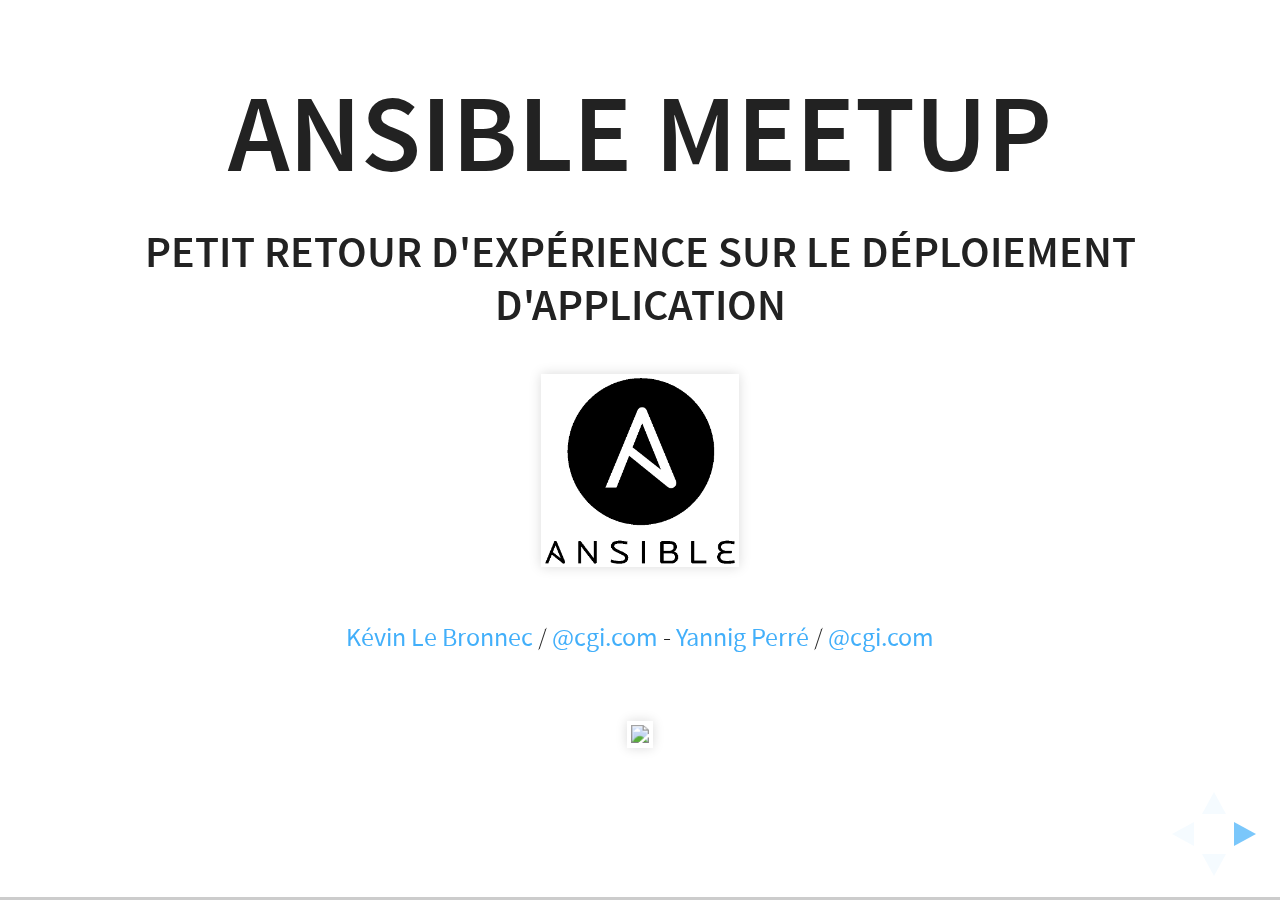
==== commit 47f7dea2: "Merge pull request #1 from sokoka/patch-1" ====
--- a/ansible-meetup-paris/index.html
+++ b/ansible-meetup-paris/index.html
@@ -1,295 +1,351 @@
 <!doctype html>
 <html lang="en">
 
-	<head>
-		<meta charset="utf-8">
-
-		<title>reveal.js - The HTML Presentation Framework</title>
-
-		<meta name="description" content="A framework for easily creating beautiful presentations using HTML">
-		<meta name="author" content="Hakim El Hattab">
-
-		<meta name="apple-mobile-web-app-capable" content="yes" />
-		<meta name="apple-mobile-web-app-status-bar-style" content="black-translucent" />
-
-		<meta name="viewport" content="width=device-width, initial-scale=1.0, maximum-scale=1.0, user-scalable=no, minimal-ui">
-
-		<link rel="stylesheet" href="css/reveal.css">
-		<link rel="stylesheet" href="css/theme/black.css" id="theme">
-
-		<!-- Code syntax highlighting -->
-		<link rel="stylesheet" href="lib/css/zenburn.css">
-
-		<!-- Printing and PDF exports -->
-		<script>
-			var link = document.createElement( 'link' );
-			link.rel = 'stylesheet';
-			link.type = 'text/css';
-			link.href = window.location.search.match( /print-pdf/gi ) ? 'css/print/pdf.css' : 'css/print/paper.css';
-			document.getElementsByTagName( 'head' )[0].appendChild( link );
-		</script>
-
-		<!--[if lt IE 9]>
-		<script src="lib/js/html5shiv.js"></script>
-		<![endif]-->
-	</head>
-
-	<body>
-
-		<div class="reveal">
-
-			<!-- Any section element inside of this container is displayed as a slide -->
-			<div class="slides">
-				<section data-background="#ffffff">
-					<h1>Ansible Meetup</h1>
-					<h4>Petit retour d'expérience sur le déploiement d'application</h4>
-					<img src="images/logo_ansible.png" height="180" />
-					<p>
-						<small><a href="http://lesaventuresdeyannigdanslemondeit.blogspot.fr/">Yannig Perré</a> / <a href="https://twitter.com/YannigPerre">@gmail.com</a></small>
-					</p>
-				</section>
-
-				<section>
-					<h2>A propos de l'auteur</h2>
-					<ul>
-					<li>Administrateur système et Java</li>
-					<li>Architecte applicatif/système</li>
-					<li>Outils d’industrialisation :</li>
-					<ul>
-						<li>Template Wiki</li>
-						<li>Scripts over SSH</li>
-						<li>Maintenance usine à gaz over SSH</li>
-					</ul>
-						<li>Puppet et Ansible il y a quelques temps</li>
-					</ul>
-				</section>
-
-				<section data-background="#dddddd">
-					<h2>A propos de notre application</h2>
-					<ul>
-						<li>Serveur d'application Java - 3 tiers</li>
-							<ul>
-								<li>Répartition de charge et éléments statiques sur Apache</li>
-								<li>Présentation à base de JSP</li>
-								<li>Couche métier</li>
-								<li>Stockage base Oracle</li>
-							</ul>
-						<li>Serveur de base de données Oracle</li>
-						<li>Apache</li>
-						<li>Divers (Streamserve, Batchs Java)</li>
-					</ul>
-				</section>
+    <head>
+        <meta charset="utf-8">
+
+        <title>reveal.js - The HTML Presentation Framework</title>
+
+        <meta name="description" content="A framework for easily creating beautiful presentations using HTML">
+        <meta name="author" content="Hakim El Hattab">
+
+        <meta name="apple-mobile-web-app-capable" content="yes" />
+        <meta name="apple-mobile-web-app-status-bar-style" content="black-translucent" />
+
+        <meta name="viewport" content="width=device-width, initial-scale=1.0, maximum-scale=1.0, user-scalable=no, minimal-ui">
+
+        <link rel="stylesheet" href="css/reveal.css">
+        <link rel="stylesheet" href="css/theme/black.css" id="theme">
+
+        <!-- Code syntax highlighting -->
+        <link rel="stylesheet" href="lib/css/zenburn.css">
+
+        <!-- Printing and PDF exports -->
+        <script>
+            var link = document.createElement( 'link' );
+            link.rel = 'stylesheet';
+            link.type = 'text/css';
+            link.href = window.location.search.match( /print-pdf/gi ) ? 'css/print/pdf.css' : 'css/print/paper.css';
+            document.getElementsByTagName( 'head' )[0].appendChild( link );
+        </script>
+
+        <!--[if lt IE 9]>
+        <script src="lib/js/html5shiv.js"></script>
+        <![endif]-->
+    </head>
+
+    <body>
+
+        <div class="reveal">
+
+            <!-- Any section element inside of this container is displayed as a slide -->
+            <div class="slides">
+                <section data-background="#ffffff">
+                    <h1>Ansible Meetup</h1>
+                    <h4>Petit retour d'expérience sur le déploiement d'application</h4>
+                    <img src="images/logo_ansible.png" height="160" />
+                    <p><small><a href='#'>Kévin Le Bronnec</a> / <a href="mailto:kevin.le.bronnec@cgi.com">@cgi.com</a> - 
+                              <a href="http://lesaventuresdeyannigdanslemondeit.blogspot.fr/">Yannig Perré</a> / <a href="https://twitter.com/YannigPerre">@cgi.com</a></small></p>
+                    <img src="images/CGI_logo.png" width=160/>
+                </section>
+
+                <section>
+                    <h2>A propos des auteurs</h2>
+                    <ul>
+                    <li>Administrateur système et Java</li>
+                    <li>Architecte applicatif/système</li>
+                    <li>Outils d’industrialisation :</li>
+                    <ul>
+                        <li>Template Wiki / Docxtemplar</li>
+                        <li>Scripts over SSH</li>
+                        <li>Maintenance usine à gaz over SSH</li>
+                    </ul>
+                        <li>Puppet et Ansible il y a quelques temps</li>
+                    </ul>
+                </section>
+
+                <section data-background="#dddddd">
+                    <h2>A propos de notre application</h2>
+                    <ul>
+                        <li>Serveur d'application Java - 3 tiers</li>
+                        <li>Serveur de base de données Oracle</li>
+                        <li>Frontal Apache</li>
+                        <li>Divers briques</li>
+                    </ul>
+                </section>
+                
+                <section>
+                    <h2>Méthodologie de déploiement</h2>
+                    <h4>Globalement à la main ...</h4>
+                    <ul>
+                        <li>Scripts d'installation :</li>
+                            <ul>
+                                <li>Domaine WebLogic</li>
+                                <li>Serveur Oracle</li>
+                                <li>Serveur Apache</li>
+                            </ul>
+                        <li>Document d'installation :</li>
+                            <ul>
+                                <li>Par composant (Apache, WebLogic, etc.)</li>
+                                <li>Description enchaînement des installations (Oracle puis WebLogic puis Apache)</li>
+                                <li>Configuration du logiciel (Ajout de certificat, modification utilisateur etc.)</li>
+                            </ul>
+                        </ul>
+                    </ul>
+                </section>
+
+                <section data-transition="slide" data-background="#222222" data-background-transition="zoom">
+                    <h2>Bienvenu au 20eme siècle...</h2>
+                    <img src='images/charlot-les-temps-modernes.gif' />
+                </section>
+
+                <section data-background="#4d7e65" data-background-transition="zoom">
+                    <h2>Globalement ...</h2>
+                    <ul>
+                        <li>Scripts différents d'un socle à un autre</li>
+                        <li>Beaucoup de copier-coller</li>
+                        <li>Pas de réentrance</li>
+                        <li>Et je ne parle pas du reste</li>
+                    </ul>
+                    <aside class="notes">
+                        Ne pas oublier de parler du gestionnaire de code source ainsi que du merveilleux partage windows.
+                    </aside>
+                </section>
+
+                <section>
+                    <h2>La reprise de tout ceci</h2>
+                    <ul>
+                        <li>La partie simple : passer sous SVN</li>
+                        <li>La partie un peu moins simple : l'industrialisation</li>
+                        <li>Dans un premier temps sous Puppet</li>
+                        <li>Suite à une présentation interne, étude Ansible vs Puppet</li>
+                    </ul>
+                    <aside class="notes">
+                        Globalement portage procédures existantes et suite à une présentation en interne, étude d'Ansible.<br/>
+                        Pourquoi Puppet ?
+                    </aside>
+                </section>
+
+                <section data-transition="slide" data-background="#b5533c" data-background-transition="zoom">
+                    <h2>Un mot sur Puppet</h2>
+                    <ul>
+                        <li>POC il y a quelques années pour un gros client</li>
+                        <li>Pros</li>
+                            <ul>
+                                <li>Très rapide !</li>
+                                <li>Magique ! (quand c'est au point ...)</li>
+                                <li>A la limite du rêve éveillé par rapport à l'existant</li>
+                            </ul>
+                    </ul>
+                </section>
+
+                <section data-transition="slide" data-background="#b5533c" data-background-transition="zoom">
+                    <h2>L'effet Puppet ...</h2>
+                    <img src='images/its-a-kind-of-magic.gif' />
+                </section>
+
+                <section data-transition="slide" data-background="#b5533c" data-background-transition="zoom">
+                    <h2>Par contre</h2>
+                    <ul>
+                        <li>Installation de l'infra Puppet :</li>
+                            <ul>
+                                <li>puppet master/server</li>
+                                <li>puppet dashboard</li>
+                                <li>puppet DB</li>
+                                <li>Postgres</li>
+                            </ul>
+                        <li>Déploiement des agents</li>
+                        <li>Des descriptions mais pas d'enchaînement</li>
+                        <li>Déploiement à la demande :</li>
+                            <ul>
+                                <li>Serveur Middleware</li>
+                                <li>L'agent mco sur les serveurs</li>
+                                <li>de l'authentification Middleware de messagerie</li>
+                            </ul>
+                        <li>Et pour conclure, l'horreur des certificats à gérer.</li>
+                    </ul>
+                    <aside class="notes">
+                        Contexte : Usine à gaz à base de SSH<br/>
+                        Infra puppet = master, dashboard, db, postgres, RAILS etc.<br/>
+                        Agent à la demande = mcollective
+                    </aside>
+                </section>
+
+                <section data-transition="slide" data-background="#b5533c" data-background-transition="zoom">
+                    <h2>Bref ...</h2>
+                    <img src='images/sur-la-tete.gif' />
+                </section>
+
+                <section data-transition="slide" data-background="#b5533c" data-background-transition="zoom">
+                    <h2>Petite étude Ansible vs Puppet</h2>
+                    <ul>
+                        <li>Avantages de Puppet :</li>
+                            <ul>
+                                <li>Couverture très grande</li>
+                                <li>Langage super intéressant (descriptif)</li>
+                                <li>Exécution très rapide</li>
+                            </ul>
+                        <li>Avantages d'Ansible :</li>
+                            <ul>
+                                <li>Langage moins expressif mais beaucoup plus simple !</li>
+                                <li>Pas d'agent, pas d'infra</li>
+                                <li>Notion d'enchaînement très naturelle</li>
+                                <li>Sert pour n'importe quel type d'opération</li>
+                            </ul>
+                    </ul>
+                    <aside class="notes">
+                        Cette étude a été réalisé suite à une démonstration en interne
+                    </aside>
+                </section>
+
+                <section data-transition="slide" data-background="#b5533c" data-background-transition="zoom">
+                    <h2>Ansible vs Puppet, pour résumer :</h2>
+                    <ul>
+                        <li>Puppet a comme point fort :</li>
+                            <ul>
+                                <li>La gestion de l'infra/socle</li>
+                                <li>Il reste plus rapide</li>
+                            </ul>
+                        <li>Ansible pour ça part :
+                            <ul>
+                                <li>Beaucoup plus simple à déployer</li>
+                                <li>Notion d'enchaînement !</li>
+                                <li>Utilisable pour n'importe quoi :</li>
+                                    <ul>
+                                        <li>Déploiement d'applications</li>
+                                        <li>Gestes d'exploitation</li>
+                                    </ul>
+                            </ul>
+                    </ul>
+                    <aside class="notes">
+                        Plus rapide dans le cas d'un catalogue non modifié<br/>
+                        Plus simple à déployer : merci à Puppet pour sa couche SSL (certificat clients, serveurs)<br/>
+                        Export, import de base, calcul de stats
+                    </aside>
+                </section>
+
+                <section>
+                    <h2>Ansible et l'intégration technique</h2>
+                    <ul>
+                        <li>Pourquoi avons nous migré</li>
+                        <li>Evoluer vers un outil nouveau du marché</li>
+						<li>La simplicité de la maintenance</li>
+						<li>L'adaptabilité aux contextes d'intégration</li>
+                    </ul>
+                </section>
 				
-				<section>
-					<h2>Méthodologie de déploiement</h2>
-					<h4>Globalement à la main ...</h4>
-					<ul>
-						<li>Scripts d'installation :</li>
-							<ul>
-								<li>Domaine WebLogic</li>
-								<li>Serveur Oracle</li>
-								<li>Serveur Apache</li>
-							</ul>
-						<li>Document d'installation :</li>
-							<ul>
-								<li>Par composant (Apache, WebLogic, etc.)</li>
-								<li>Description enchaînement des installations (Oracle puis WebLogic puis Apache)</li>
-								<li>Configuration du logiciel (Ajout de certificat, modification utilisateur etc.)</li>
-							</ul>
-						</ul>
-					</ul>
-				</section>
-
-				<section data-background="#4d7e65" data-background-transition="zoom">
-					<h2>Globalement ...</h2>
-					<ul>
-						<li>Scripts différents d'un socle à un autre</li>
-						<li>Beaucoup de copier-coller</li>
-						<li>Pas de réentrance</li>
-						<li>Et je ne parle pas du reste</li>
-					</ul>
-					<aside class="notes">
-						Ne pas oublier de parler du gestionnaire de code source ainsi que du merveilleux partage windows.
-					</aside>
-				</section>
-
-				<section>
-					<h2>La reprise de tout ceci</h2>
-					<ul>
-						<li>La partie simple : passer sous SVN</li>
-						<li>La partie un peu moins simple : l'industrialisation</li>
-						<li>Dans un premier temps sous Puppet</li>
-						<li>Suite à une présentation interne, étude Ansible vs Puppet</li>
-					</ul>
-					<aside class="notes">
-						Globalement portage procédures existantes et suite à une présentation en interne, étude d'Ansible.<br/>
-						Pourquoi Puppet ?
-					</aside>
-				</section>
-
-				<section data-transition="slide" data-background="#b5533c" data-background-transition="zoom">
-					<h2>Un mot sur Puppet</h2>
-					<ul>
-						<li>POC il y a quelques années pour un gros client</li>
-						<li>Pros</li>
-							<ul>
-								<li>Très rapide !</li>
-								<li>Magique ! (quand c'est au point ...)</li>
-								<li>A la limite du rêve éveillé par rapport à l'existant</li>
-							</ul>
-						<li>Cons</li>
-							<ul>
-								<li>Installation de l'infra Puppet</li>
-								<li>Déploiement des agents</li>
-								<li>Déploiement à la demande = nouvel agent</li>
-								<li>Des descriptions mais pas d'enchaînement</li>
-							</ul>
-					</ul>
-					<aside class="notes">
-						Contexte : Usine à gaz à base de SSH<br/>
-						Infra puppet = master, dashboard, db, postgres, RAILS etc.<br/>
-						Agent à la demande = mcollective
-					</aside>
-				</section>
-
-				<section data-transition="slide" data-background="#b5533c" data-background-transition="zoom">
-					<h2>Petite étude Ansible vs Puppet</h2>
-					<ul>
-						<li>Avantages de Puppet :</li>
-							<ul>
-								<li>Couverture très grande</li>
-								<li>Langage super intéressant (descriptif)</li>
-								<li>Exécution très rapide</li>
-							</ul>
-						<li>Avantages d'Ansible :</li>
-							<ul>
-								<li>Langage moins expressif mais beaucoup plus simple !</li>
-								<li>Pas d'agent, pas d'infra</li>
-								<li>Notion d'enchaînement très naturelle</li>
-								<li>Sert pour n'importe quel type d'opération</li>
-							</ul>
-					</ul>
-					<aside class="notes">
-						Cette étude a été réalisé suite à une démonstration en interne
-					</aside>
-				</section>
-
-				<section data-transition="slide" data-background="#b5533c" data-background-transition="zoom">
-					<h2>Ansible vs Puppet, pour résumer :</h2>
-					<ul>
-						<li>Puppet a comme point fort :</li>
-							<ul>
-								<li>La gestion de l'infra/socle</li>
-								<li>Il reste plus rapide</li>
-							</ul>
-						<li>Ansible pour ça part :
-							<ul>
-								<li>Beaucoup plus simple à déployer</li>
-								<li>Notion d'enchaînement !</li>
-								<li>Utilisable pour n'importe quoi :</li>
-									<ul>
-										<li>Déploiement d'applications</li>
-										<li>Gestes d'exploitation</li>
-									</ul>
-							</ul>
-					</ul>
-					<aside class="notes">
-						Plus rapide dans le cas d'un catalogue non modifié<br/>
-						Plus simple à déployer : merci à Puppet pour sa couche SSL (certificat clients, serveurs)<br/>
-						Export, import de base, calcul de stats
-					</aside>
-				</section>
-
-				<section data-background="white">
-					<h2>Architecture logiciel</h2>
-					<img src="images/infra_globale.png" />
-				</section>
-
-				<section>
-					<h2>Utilisation de Jenkins</h2>
-					<ul>
-						<li>Planification de job</li>
-							<ul>
-								<li>Opération sur les bases de données</li>
-								<li>Calcul de stats Oracle</li>
-							</ul>
-						<li>Construction des packages</li>
-						<li>Préparation livraisons</li>
-						<li>Lancement intéractif</li>
-							<ul>
-								<li>Limite les bétises</li>
-								<li>Permet de contrôler les accès</li>
-								<li>Garde une trace des opérations</li>
-							</ul>
-					</ul>
-				</section>
-
-				<section>
-					<h2>SVN pour garder une trace des changements</h2>
-					<ul>
-						<li>Jenkins récupére automatiquement le contenu du SVN</li>
-						<li>Ansible est ensuite lancé avec cette copie</li>
-					</ul>
-				</section>
-
-				<section>
-					<h2>Travaux en cours</h2>
-					<ul>
-						<li>Utilisé pour nos déploiements chez un client</li>
-						<li>Formation en cours d'une équipe en charge installation</li>
-							<ul>
-								<li>Gestes d'exploitation BDD</li>
-								<li>MAJ plateforme Java</li>
-								<li>Déploiement application</li>
-							</ul>
-						<li>Surveillance technique/applicative avec Naemon</li>
-						<li>Mail de mise à disponibilité</li>
-						<li>Tests fonctionnels</li>
-					</ul>
-				</section>
-
-				<section>
-					<h2>En attente d'Ansible v2</h2>
-					<ul>
-						<li>Quelques bugs qui trainent</li>
-						<li>Ajout des blocks try/catch</li>
-					</ul>
-					<aside class="notes">
-						Notamment le delegate_to en v1.9.
-					</aside>
-				</section>
-
-			</div>
-
-		</div>
-
-		<script src="lib/js/head.min.js"></script>
-		<script src="js/reveal.js"></script>
-
-		<script>
-
-			// Full list of configuration options available at:
-			// https://github.com/hakimel/reveal.js#configuration
-			Reveal.initialize({
-				controls: true,
-				progress: true,
-				history: true,
-				center: true,
-
-				transition: 'convex', // none/fade/slide/convex/concave/zoom
-
-				// Optional reveal.js plugins
-				dependencies: [
-					{ src: 'lib/js/classList.js', condition: function() { return !document.body.classList; } },
-					{ src: 'plugin/markdown/marked.js', condition: function() { return !!document.querySelector( '[data-markdown]' ); } },
-					{ src: 'plugin/markdown/markdown.js', condition: function() { return !!document.querySelector( '[data-markdown]' ); } },
-					{ src: 'plugin/highlight/highlight.js', async: true, condition: function() { return !!document.querySelector( 'pre code' ); }, callback: function() { hljs.initHighlightingOnLoad(); } },
-					{ src: 'plugin/zoom-js/zoom.js', async: true },
-					{ src: 'plugin/notes/notes.js', async: true }
-				]
-			});
-
-		</script>
-
-	</body>
+                <section>
+                    <h2>Utilisation de Jenkins</h2>
+					<img src="images/master-jenkins-normal3.svg" height="150" width="150"/>
+                    <ul>
+                        <li>Pourquoi Jenkins</li>
+                        <li>Planification de job</li>
+                        <li>Construction des packages</li>
+                        <li>Préparation livraisons</li>
+                        <li>Lancement intéractif</li>
+                    </ul>
+                    <aside class="notes">
+						Opérations courantes basiques
+                        <ul>
+							<li>Maintenance de serveur d'app (redémarrages, parametrage...)</li>
+                            <li>Opération sur les bases de données (stats/index, scripts sql...)</li>
+                            <li>Processus de livraison</li>
+                        </ul>
+						Notion de contrôle
+                        <ul>
+                            <li>Limite les bétises</li>
+                            <li>Permet de contrôler les accès</li>
+                            <li>Garde une trace des opérations</li>
+                        </ul>
+                    </aside>
+                </section>
+				
+                <section>
+                    <h2>SVN pour la gestion des configuration</h2>
+                    <ul>
+                        <li>Jenkins récupère automatiquement le contenu sur SVN</li>
+						<li>Gestion de version des playbook</li>
+						<li>Gestion de version des inventaires</li>
+                    </ul>
+					<img src="images/tyrus-svn2.png" height="100" width="100" style="float:right"/>
+                    <aside class="notes">
+                        <ul>
+							<li>Ansible est lancé avec les versions des playbooks sélectionnées sur le job jenkins</li>
+                        </ul>
+                    </aside>
+                </section>
+
+                <section data-background="white">
+                    <h2>Architecture logiciel</h2>
+                    <img src="images/infra_globale.png" />
+                </section>
+
+                <section>
+                    <h2>Travaux en cours</h2>
+                    <ul>
+                        <li>Utilisé pour nos déploiements chez certain de nos clients</li>
+                        <li>Formation en cours d'une équipe en charge installation</li>
+                            <ul>
+                                <li>Gestes d'exploitation BDD</li>
+                                <li>MAJ plateforme Java</li>
+                                <li>Déploiement applicatif</li>
+                            </ul>
+                        <li>Surveillance technique/applicative avec Naemon</li>
+                        <li>Communication par mail automatique</li>
+                        <li>Tests fonctionnels</li>
+                    </ul>
+                    <aside class="notes">
+                        <ul>
+							<li>Opération technique socle + applicatif</li>
+                            <li>Les inventaires sont utilisables pour tout le middleware</li>
+                            <li>Diffusion des informations sur les plateformes aux clients, fonctionnels, architectes</li>
+                        </ul>
+                        </ul>
+                    </aside>
+                </section>
+
+                <section>
+                    <h2>En attente d'Ansible v2</h2>
+                    <ul>
+                        <li>Quelques bugs qui trainent</li>
+                        <li>Ajout des blocks try/catch</li>
+                    </ul>
+                    <aside class="notes">
+                        Notamment le delegate_to en v1.9.
+                    </aside>
+                </section>
+
+            </div>
+
+        </div>
+
+        <script src="lib/js/head.min.js"></script>
+        <script src="js/reveal.js"></script>
+
+        <script>
+
+            // Full list of configuration options available at:
+            // https://github.com/hakimel/reveal.js#configuration
+            Reveal.initialize({
+                controls: true,
+                progress: true,
+                history: true,
+                center: true,
+
+                transition: 'convex', // none/fade/slide/convex/concave/zoom
+
+                // Optional reveal.js plugins
+                dependencies: [
+                    { src: 'lib/js/classList.js', condition: function() { return !document.body.classList; } },
+                    { src: 'plugin/markdown/marked.js', condition: function() { return !!document.querySelector( '[data-markdown]' ); } },
+                    { src: 'plugin/markdown/markdown.js', condition: function() { return !!document.querySelector( '[data-markdown]' ); } },
+                    { src: 'plugin/highlight/highlight.js', async: true, condition: function() { return !!document.querySelector( 'pre code' ); }, callback: function() { hljs.initHighlightingOnLoad(); } },
+                    { src: 'plugin/zoom-js/zoom.js', async: true },
+                    { src: 'plugin/notes/notes.js', async: true }
+                ]
+            });
+
+        </script>
+
+    </body>
 </html>
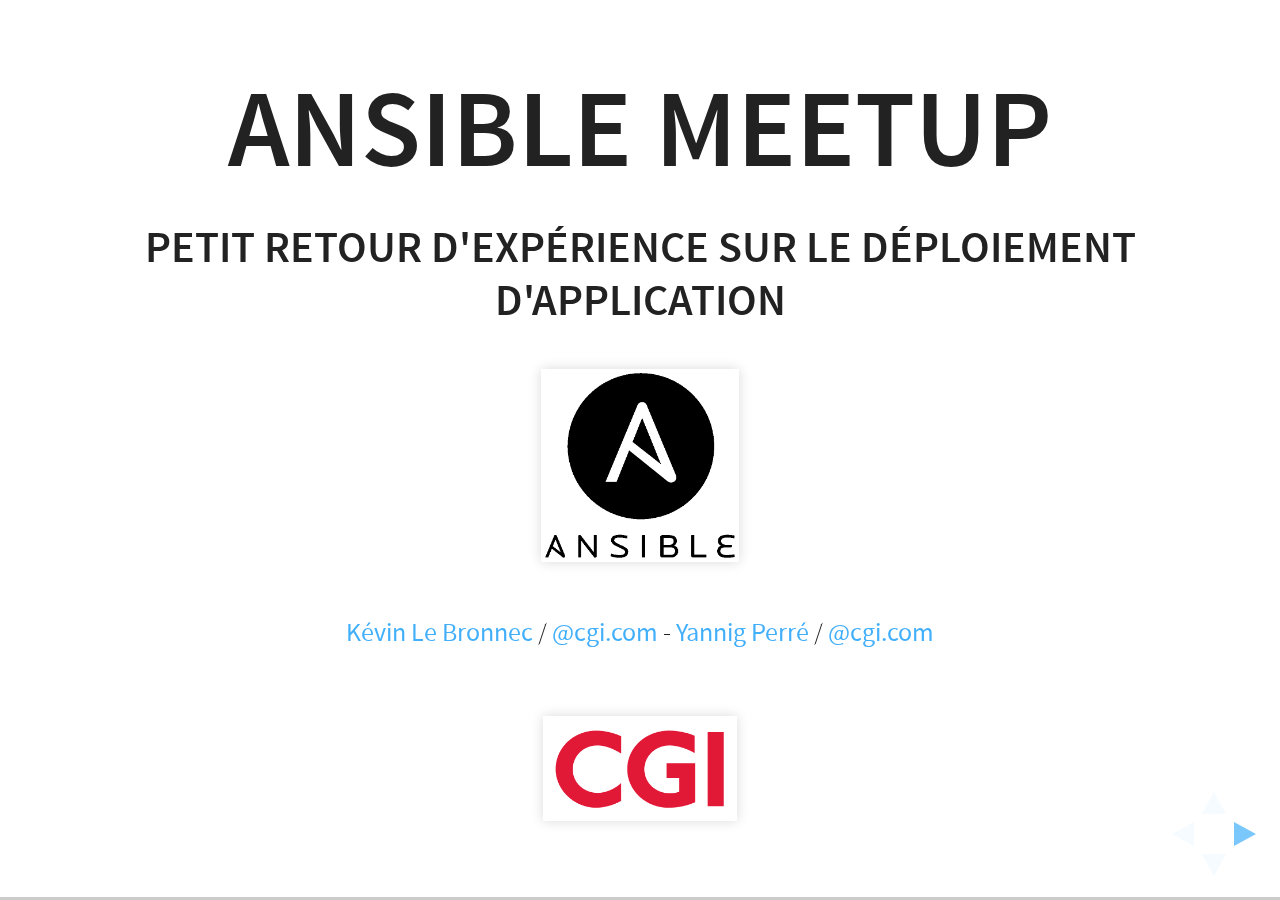
==== commit 7b3b78ca: "Correction des images." ====
--- a/ansible-meetup-paris/index.html
+++ b/ansible-meetup-paris/index.html
@@ -229,14 +229,14 @@
                     <ul>
                         <li>Pourquoi avons nous migré</li>
                         <li>Evoluer vers un outil nouveau du marché</li>
-						<li>La simplicité de la maintenance</li>
-						<li>L'adaptabilité aux contextes d'intégration</li>
-                    </ul>
-                </section>
-				
+                        <li>La simplicité de la maintenance</li>
+                        <li>L'adaptabilité aux contextes d'intégration</li>
+                    </ul>
+                </section>
+
                 <section>
                     <h2>Utilisation de Jenkins</h2>
-					<img src="images/master-jenkins-normal3.svg" height="150" width="150"/>
+                        <img src="images/master-jenkins-normal3.svg" height="150" width="150"/>
                     <ul>
                         <li>Pourquoi Jenkins</li>
                         <li>Planification de job</li>
@@ -245,13 +245,13 @@
                         <li>Lancement intéractif</li>
                     </ul>
                     <aside class="notes">
-						Opérations courantes basiques
+                        Opérations courantes basiques
                         <ul>
-							<li>Maintenance de serveur d'app (redémarrages, parametrage...)</li>
+                            <li>Maintenance de serveur d'app (redémarrages, parametrage...)</li>
                             <li>Opération sur les bases de données (stats/index, scripts sql...)</li>
                             <li>Processus de livraison</li>
                         </ul>
-						Notion de contrôle
+                        Notion de contrôle
                         <ul>
                             <li>Limite les bétises</li>
                             <li>Permet de contrôler les accès</li>
@@ -259,18 +259,18 @@
                         </ul>
                     </aside>
                 </section>
-				
+
                 <section>
                     <h2>SVN pour la gestion des configuration</h2>
                     <ul>
                         <li>Jenkins récupère automatiquement le contenu sur SVN</li>
-						<li>Gestion de version des playbook</li>
-						<li>Gestion de version des inventaires</li>
-                    </ul>
-					<img src="images/tyrus-svn2.png" height="100" width="100" style="float:right"/>
+                        <li>Gestion de version des playbook</li>
+                        <li>Gestion de version des inventaires</li>
+                    </ul>
+                    <img src="images/tyrus-svn2.png" height="100" width="100" style="float:right"/>
                     <aside class="notes">
                         <ul>
-							<li>Ansible est lancé avec les versions des playbooks sélectionnées sur le job jenkins</li>
+                          <li>Ansible est lancé avec les versions des playbooks sélectionnées sur le job jenkins</li>
                         </ul>
                     </aside>
                 </section>
@@ -296,7 +296,7 @@
                     </ul>
                     <aside class="notes">
                         <ul>
-							<li>Opération technique socle + applicatif</li>
+                            <li>Opération technique socle + applicatif</li>
                             <li>Les inventaires sont utilisables pour tout le middleware</li>
                             <li>Diffusion des informations sur les plateformes aux clients, fonctionnels, architectes</li>
                         </ul>
